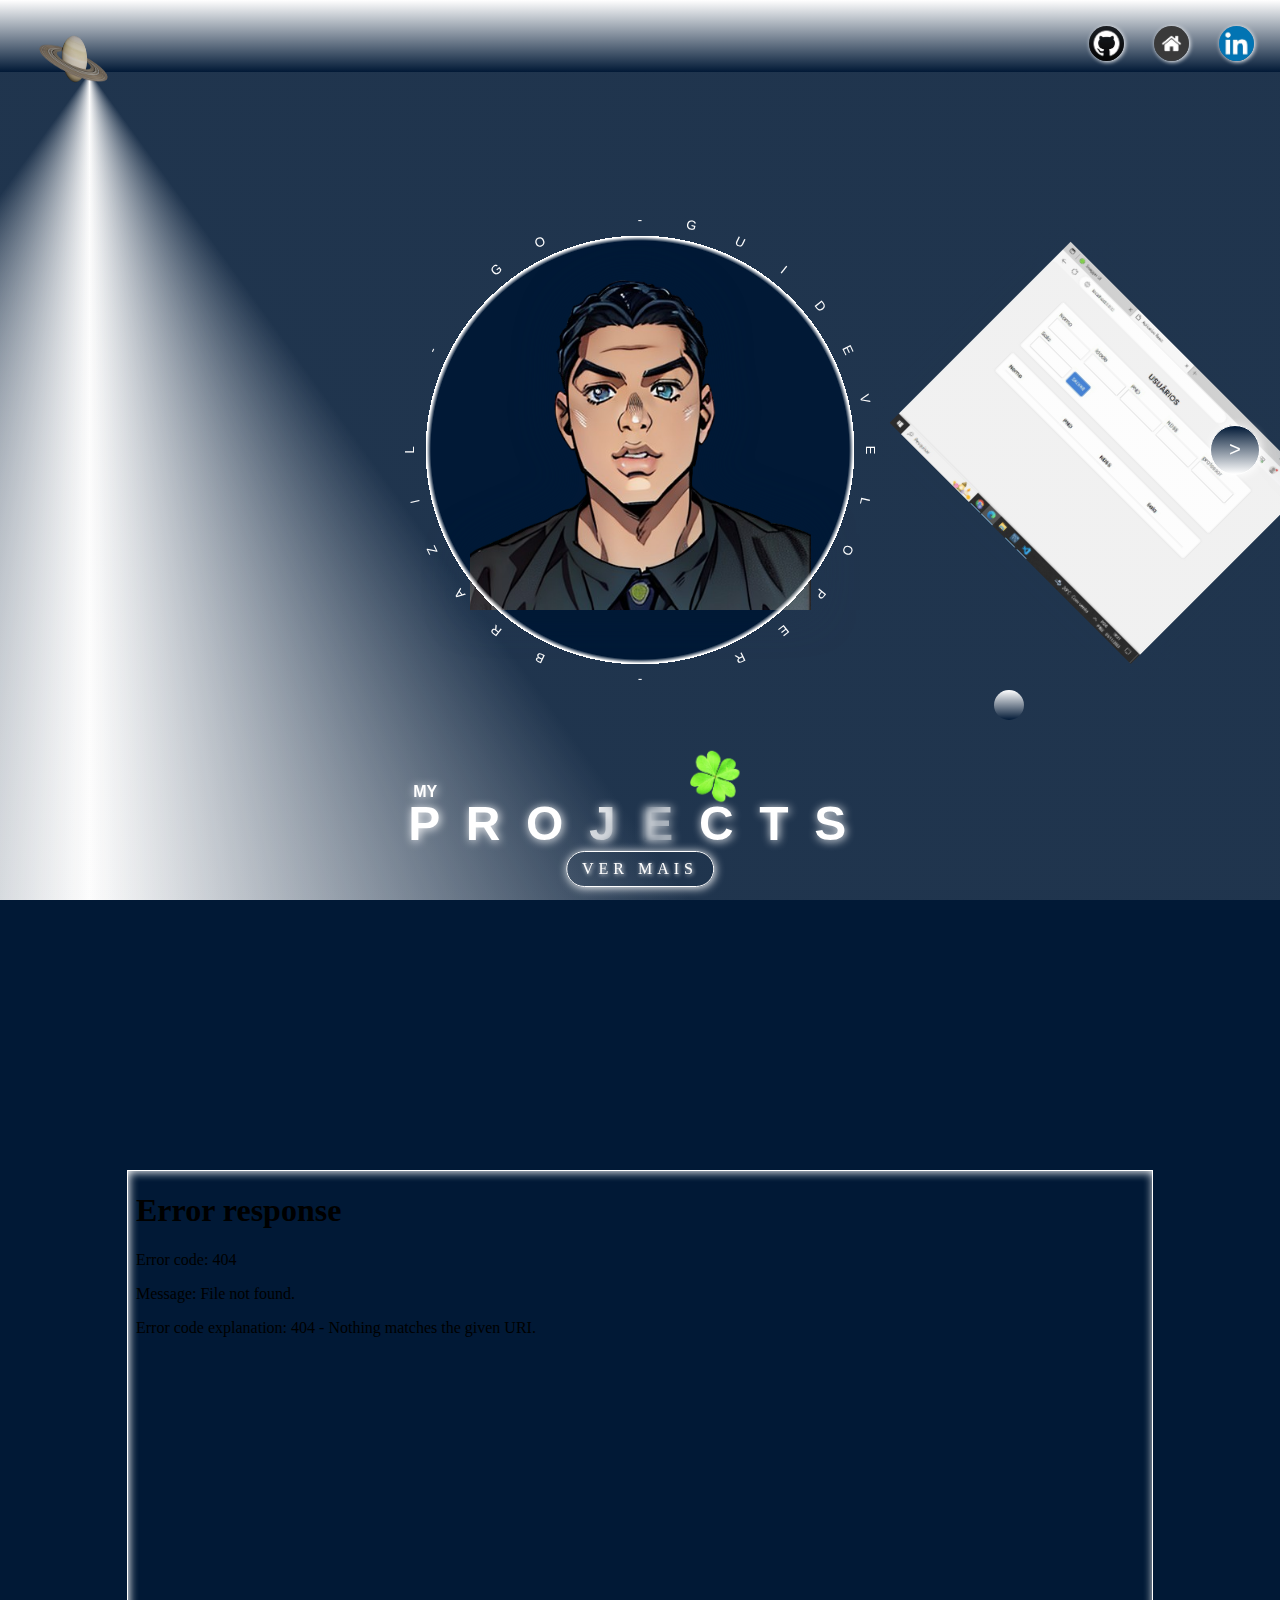
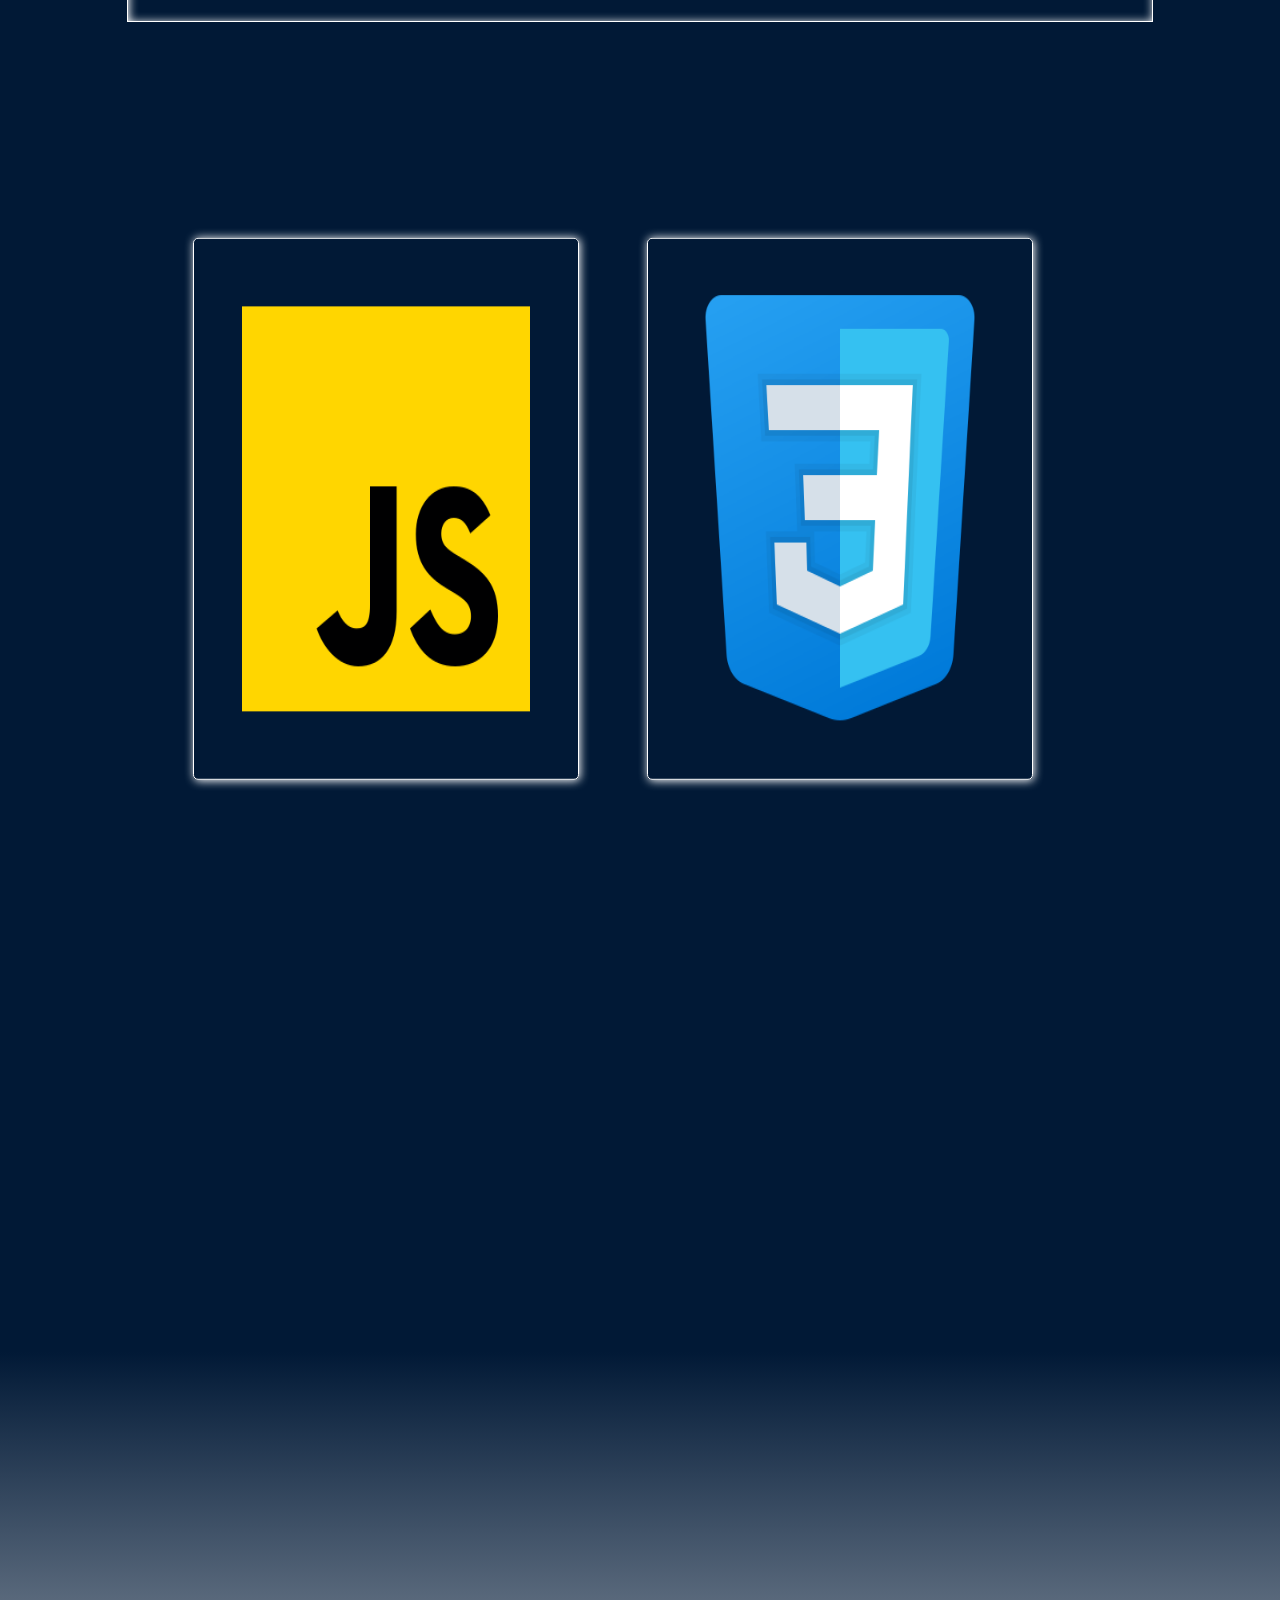
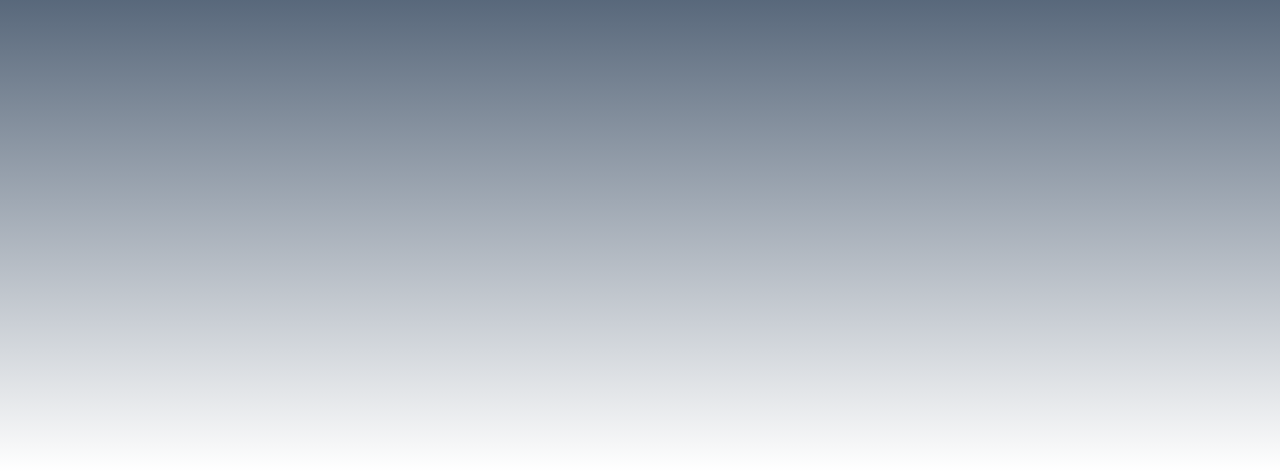
==== index.html @ c489fd28 "ok" ====
<!DOCTYPE html>
    <html lang="en">
    <head>
        <meta charset="UTF-8">
        <meta name="viewport" content="width=device-width, initial-scale=1.0">
        <title>GuiDeveloper-GitHub</title>
        <link rel="shortcut icon" href="img/world.ico" type="image/x-icon">
        <link rel="stylesheet" href="style.css">
        <link rel="stylesheet" href="/main/main.css">
        <link rel="stylesheet" href="/table/table.css">
        <link rel="stylesheet" href="/table/table.html">
    </head>
    <body>
        <header>
            <article id="saturn">
                <a href="https://github.com/Guilhermefariah">
                    <img src="img/saturn.png" alt="saturn">
                </a>
            </article>       
            <nav>
                <a href="https://github.com/Guilhermefariah"><img src="img/logo-github.jpg" alt="logo-github"></a>
                <a href="/Guilherme Cruz de Faria.pdf" ><img src="img/logo-home.jpg" alt="logo-home"></a>
                <a href="https://www.linkedin.com/in/-guilherme-faria/" ><img src="img/logo-linkedin.jpg" alt="logo-linkedin"></a>
            </nav>
        </header>
        <main>
            <article class="slider">
                <article class="list">
                    <article class="item" >
                        <a href=""><img src="img/1.png"></a>
                    </article>
                    <article class="item">
                        <a href=""><img src="img/4.jpg"></a>
                    </article>
                    <article class="item">
                        <a href=""><img src="img/3.jpg"></a>
                    </article>
                    <article class="item">
                        <a href=""><img src="img/2.jpg"></a>
                    </article>   
                </article>
                <audio preload="metadata" controls="controls" autoplay loop>
                    <source src="img/Woodpecker Eating Distant.mp3" type="audio/mp3">
                </audio>
                <article class="circle">
                    GuiDeveloper - Brazil - GO -
                </article>
                <article class="box">
                    <div class="bg"></div>
                    <div class="bird"></div>
                </article>

                <article class="content">
                    <article>My</article>
                    <article>Projects</article>
                    <a href="https://github.com/Guilhermefariah" rel="noopener noreferrer" target="_blank"><button>VER MAIS</button></a>
                </article>
                <article class="arow">
                    <button id="prev"><</button>
                    <button id="next">></button>
                </article>
            </article>
            
            <iframe class="iframeTable" src="/table/table.html" name="table" frameborder="0"></iframe>

            <article class="sliderNew">
                <img src="img/icons8-javascript-480.png" alt="icons8-javascript" class="image">
                <article class="over">
                    <article class="text">JavaScript</article>
                </article>
            </article>
            <article class="sliderNew">
                <img src="img/icons8-css3-480.png" alt="icons8-css3" class="image">
                <article class="over">
                    <article class="text">CSS</article>
                </article>
            </article>
            
    </main>
        <script src="app.js" ></script>
    </body>
    </html>
---- style.css ----
:root{
    --width-circle: 100vw;
    --radius: calc(100vw / 6);

    --colorOne: #ffffff;
    --colorTwo: #011936;
}
* {
    margin: 0;
    padding: 0;
}
body{
    font-family: Arial, Helvetica, sans-serif;
    
}
audio{
    display: none;
}
header{
    position: relative;
    height: 8vh;
    display: flex;
    justify-content: space-between;
    align-items: center;
    box-sizing: border-box;
    z-index: 10;
    background-image: linear-gradient(to bottom, var(--colorOne), var(--colorTwo));
}
nav img { 
    width: 35px;
    border-radius: 50%;
    box-shadow: 1px 1px 4px var(--colorOne);
    box-sizing: border-box;
    margin-right: 2vw;
    margin-top: 2vh;
}
nav img:hover {
    border: 1px solid var(--colorOne);
    box-shadow: 1px 1px 4px var(--colorOne);
    transition: transform 0.5s, border 0.5s;
    transform: translate(-5px, 5px);
}
nav img:active{
    transform: scale(95%);
}
#saturn img{
    width: 70px;
    height: 70px;
    transform: translate(3vw, 3vh);
}
@property --rotate {
    syntax: "<angle>";
    initial-value: 0deg;
    inherits: false;
}
.slider{
    width: 100%;
    height: 92vh;
    overflow: hidden; 
    background-image: conic-gradient(
        from var(--rotate) at 7% 0%,
        var(--colorTwo) 40%,
        var(--colorOne),
        var(--colorTwo) 60%
    );
    color: transparent;
    animation: rotateLight 3s ease-in-out infinite alternate;
    margin-bottom: 30vh;
}
@keyframes rotateLight{
    from{
        --rotate: 0.15turn
    }to{
        --rotate: -0.15turn;
    }
}
.slider .list{
    width: max-content;
    height: 100%;
    display: flex;
    align-items: center;
    transition: transform 0.8s; 
}
.slider .list .item{
    width: calc(var(--radius) * 2);
    text-align: center;
    padding-bottom: 10vh;
    transition: transform 1s;
    transform: rotate(45deg);
}
.slider .list .item.active{
    transform: rotate(0deg);
}
.slider .list .item img{
    width: 80%;
    filter: drop-shadow(0 0 20px var(--colorTwo));
}
.slider .content{
    position: absolute;
    margin: 0;
    bottom: 1.5vh;
    left: 50%;
    text-align: center;
    width: max-content;
    transform: translateX(-50%);
}
.slider .content article:nth-child(2){
    background-clip: text;
    text-transform: uppercase;
    animation: sliderLight 5s ease-in-out infinite alternate;
    letter-spacing: 2vw;
    font-size: 3rem;
    font-weight: bolder;
    position: relative;
    border-radius: 5px;
    text-shadow: 1px 1px 10px var(--colorOne);
    background-image: conic-gradient(
        from var(--rotate) at 50% -100%,
        var(--colorOne) 40%,
        var(--colorTwo),
        var(--colorOne) 60%
    );
}
@keyframes sliderLight{
    from{
        --rotate: 5turn
    }to{
        --rotate: -5turn;
    }
}
.slider .content article:nth-child(2)::before{
    position: absolute;
    right: 10vw;
    bottom: 5vh;
    width: 60px;
    height: 60px;
    content: '';
    background-image: url(img/leaves.png);
    background-size: cover;
    background-repeat: no-repeat;
}
.slider .content article:nth-child(1){
    text-align: left;
    font-weight: bolder;
    color: var(--colorOne);
    text-shadow: 1px 1px 10px  var(--colorOne);
    text-transform: uppercase;
    transform: translate(5px, 5px); 
}
.slider .content button{ 
    background: transparent;
    color: var(--colorOne);
    font-family: 'Poppins';
    box-shadow: 1px 1px 10px var(--colorOne);
    text-shadow: 1px 1px 4px var(--colorOne);
    letter-spacing: 5px;
    border-radius: 20px;
    padding: 8px 15px;
    font-size: medium;
    border: 1px solid var(--colorOne);
    cursor: pointer; 
}
.content a :hover {
    border: 1px solid var(--colorOne);
    transform: translate(-3px, -3px);
    box-shadow: 1px 1px 10px var(--colorOne);
    transition: transform 0.1s, border 0.1s;
}
.content a:active {
    transform: scale(95%);
}
#prev,
#next{
    position: absolute;
    top: 50%;
    width: 50px;
    height: 50px;
    border-radius: 50%;
    background-color: transparent;
    border: 1px solid var(--colorOne);
    background-image: linear-gradient(to top, var(--colorOne), var(--colorTwo));
    box-shadow: 1px 1px 10px var(--colorOne);
    color: var(--colorOne);
    font-size: x-large;
    font-family: monospace;
    cursor: pointer;
    z-index: 15;
    transform: translateY(-50%);
}
#prev{
    left: 20px;
}
#next{
    right: 20px;
}
#prev, #next:hover{
    border: 1px solid var(--colorOne);
    box-shadow: 1px 1px 10px var(--colorOne);
    transition: transform 0.1s, border 0.1s;
    transform: translate(-10px, -10px);
}
.box{
    position: absolute;
    width: 30px;
    height: 30px;
    right: 20vw;
    bottom: 20vh;
    cursor: pointer; 
}
.bg{
    position: absolute;
    width: 100%;
    height: 100%;
    background-image: linear-gradient(var(--colorOne), var(--colorTwo));
    background-size: cover;
    border-radius: 50px;
    transition: 1s;
}
.box:hover .bg{
    transform: 
        perspective(20px)
        rotatex(0deg)
        translateY(-20px);
}
.bird{
    pointer-events: none;
    position: absolute;
    width: 80px;
    height: 80px;
    background-size: 100%;
    animation: gifAnimation 0.3s linear infinite;
    background-repeat: no-repeat;
    bottom: 0;
    transition: 1s;
    animation-play-state: paused!important;
}
.box:hover .bird{
    animation-play-state: running!important;
    transform: translateX(-69vw)translateY(-59vh);
    transition: 1s;
}
@keyframes gifAnimation {
    from{
        background-image: url(img/5.png);  
    }to{
        background-image: url(img/6.png);
    }   
}
/* //circle */
.circle{
    pointer-events: none;
    position: absolute;
    margin-bottom: 20vh;
    top: 0%;
    left: 0%;
    width: 100%;
    height: 100%;
    -webkit-mask: radial-gradient(var(--radius), transparent 100%, #000);
    mask: radial-gradient(var(--radius), #0000 98%, #000);
    backdrop-filter: blur(0px);
    background: radial-gradient( 
        calc(var(--radius) + 1px), var(--colorOne) 100%, #eee2
    );
}
.circle span{
    display: block;
    position: absolute;
    height: calc(var(--radius) * 2 + 50px);
    top: 50%;
    left: 50%;
    --rotate: 50deg;
    text-transform: uppercase;
    color: var(--colorOne);
    font-size: small;
    animation: circleRotate 20s linear infinite;
    transform: translate(-50%, -50%) rotate(var(--rotate));
}
@keyframes circleRotate{
    to{
        transform: translate(-50%, -50%) rotate(calc(var(--rotate) + 360deg));
    }
}
---- main/main.css ----
main {
    background:  linear-gradient(var(--colorTwo)80%, var(--colorOne));
    height: 400vh;
  }
::-webkit-scrollbar {
    background-color: var(--colorTwo);
    width: 15px;
}
::-webkit-scrollbar-thumb {
    background-image: linear-gradient(to bottom, var(--colorOne), var(--colorTwo));
    border-radius: 10px;
    height: 5px;
}
::-webkit-scrollbar-thumb:hover {
    background-image: linear-gradient(var(--colorTwo), var(--colorOne));
}
.sliderNew{
    position: relative;
    width: 30vw;
    border: 1px solid var(--colorOne);
    box-shadow: 1px 1px 10px var(--colorOne);
    border-radius: 5px;
    display: inline-block;
    margin: auto 5vw auto 0px;
    transform: translate(50%, -10%);
    
}
.image {
    display: block;
    width:  30vw;
    height: 60vh;
}
.over {
    position: absolute;
    bottom: 100%;
    left: 0;
    right: 0;
    overflow: hidden;
    width: 30vw;
    height: 0;
    transition-duration: 2s;
    background: linear-gradient(to right, var(--colorOne), var(--colorTwo));
    font-size: 1.5em;
    color: var(--colorOne);
    
}
.sliderNew:hover .over {
    color: var(--colorOne);
    bottom: 0;
    height: 100%;
    transition-duration: 2s;
}
.text {
    transition: 2s;
    -webkit-transform: translate(-50%, -50%);
    -ms-transform: translate(50%, 50%);
    transform: translate(0vw, 25vh);
    text-align: center;
    color: var(--colorOne);
    font-weight: bolder;
    font-size: 1.2em;
    text-shadow: var(--colorOne);
}
---- table/table.css ----
:root{
    --colorOne: #ffffff;
    --colorTwo: #011936;
}
.iframeTable {
    overflow: hidden;
    margin: auto;
    margin-bottom: 30vh;
    width: 80vw;
    height: 50vh;
    display: block;
    border: 1px solid var(--colorOne);
    box-shadow: inset 1px 1px 10px var(--colorOne);
}

table {
    width: 90vw;
    height: 40vh;
    text-align: center;
    border-spacing: 0.5vw;
    
}
h1 {
    text-align: center;
    font-weight: bolder;
    font-size: 2.5em;
    color: var(--colorOne);
}
td {
    font-size: 1.2em;
    font-weight: bold;
    border: 1px solid var(--colorOne);
    box-shadow: 1px 1px 10px  var(--colorOne);
    border-radius: 10px;
    padding: 10px;
    text-align: center;
    cursor: pointer;
    color: var(--colorTwo);
    
}
tr {
    background: linear-gradient(var(--colorTwo), var(--colorOne))fixed;
}
tbody tr:nth-child(even) {
    background: linear-gradient(90deg, var(--colorOne), var(--colorTwo));
    
}
tbody tr:nth-child(even):hover{
    background-color: var(--colorTwo);
    color: var(--colorOne);
}

td:hover {
    background-color: var(--colorOne);
    color: var(--colorTwo);
    font-weight: bold;
}
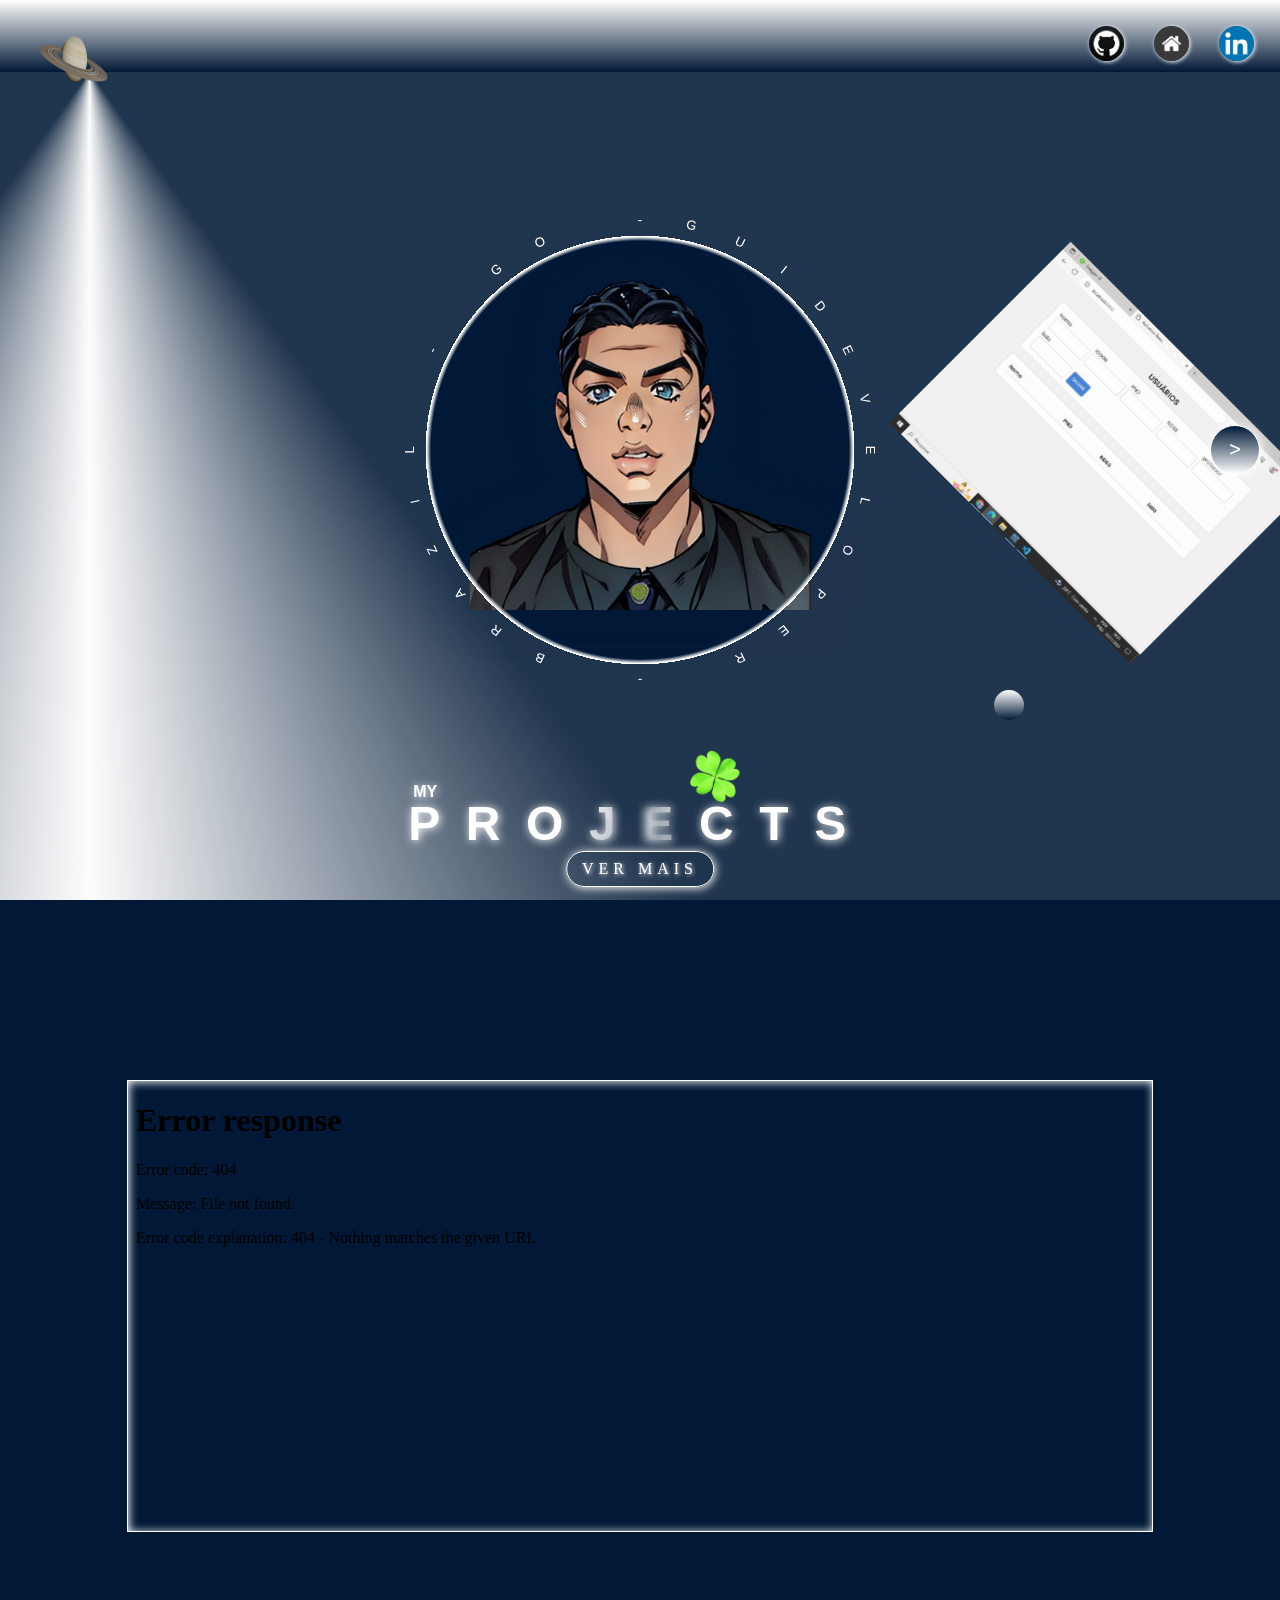
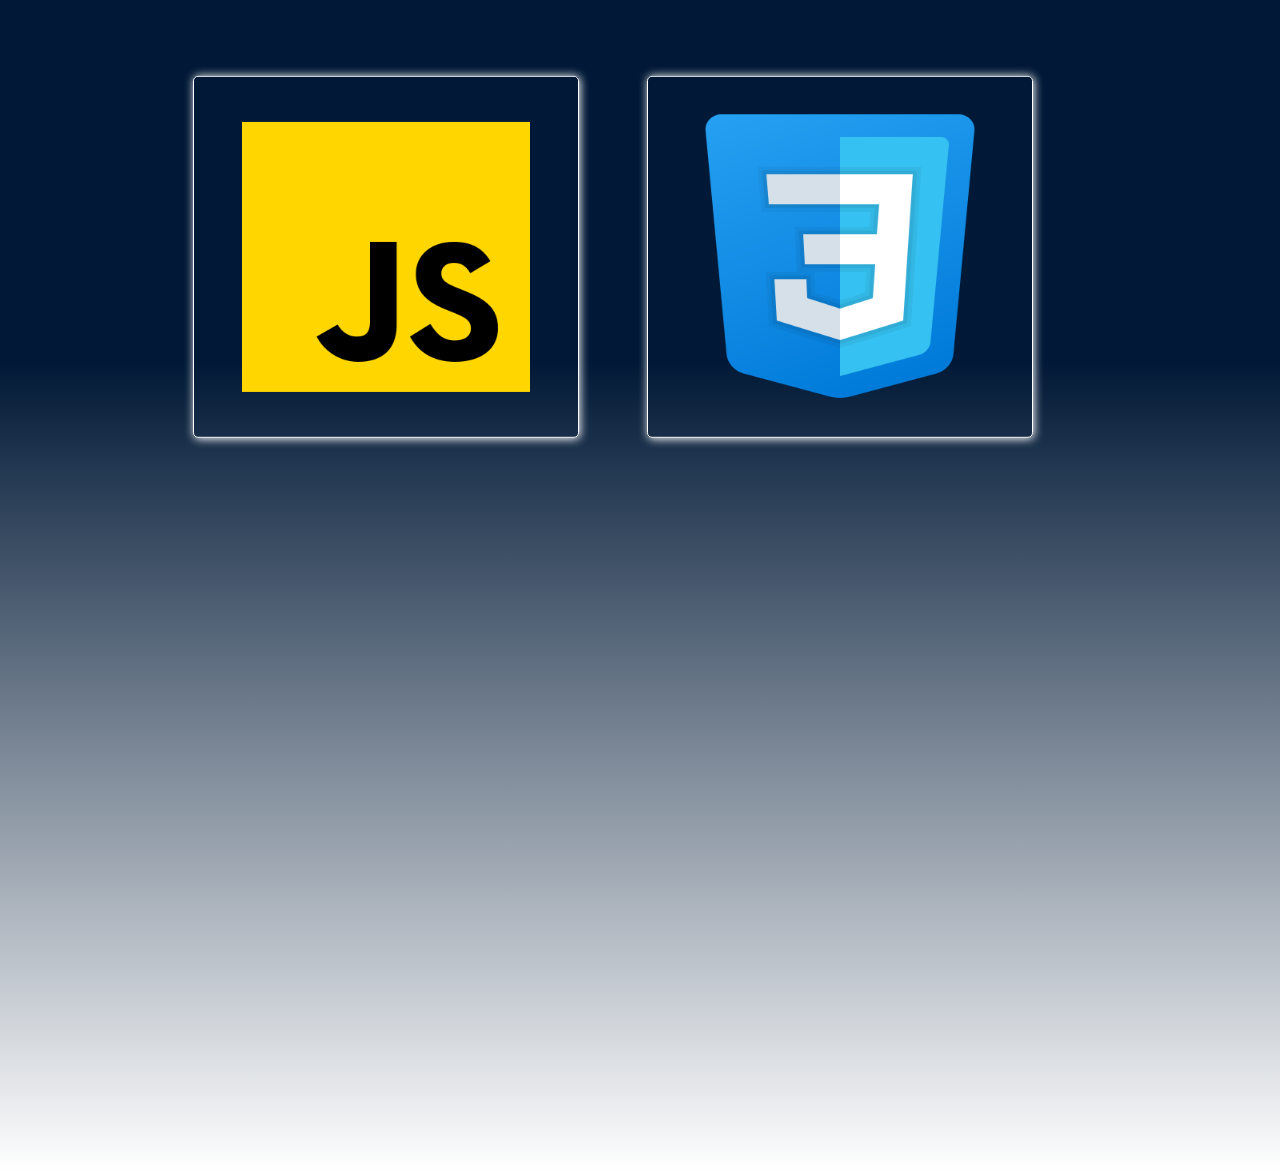
==== commit 1b377dda: "ok" ====
--- a/index.html
+++ b/index.html
@@ -6,6 +6,7 @@
         <title>GuiDeveloper-GitHub</title>
         <link rel="shortcut icon" href="img/world.ico" type="image/x-icon">
         <link rel="stylesheet" href="style.css">
+        <link rel="stylesheet" href="midia/stylle.css">
         <link rel="stylesheet" href="/main/main.css">
         <link rel="stylesheet" href="/table/table.css">
         <link rel="stylesheet" href="/table/table.html">
--- a/style.css
+++ b/style.css
@@ -65,7 +65,7 @@
     );
     color: transparent;
     animation: rotateLight 3s ease-in-out infinite alternate;
-    margin-bottom: 30vh;
+    margin-bottom: 20vh;
 }
 @keyframes rotateLight{
     from{
@@ -257,7 +257,7 @@
     height: 100%;
     -webkit-mask: radial-gradient(var(--radius), transparent 100%, #000);
     mask: radial-gradient(var(--radius), #0000 98%, #000);
-    backdrop-filter: blur(0px);
+    backdrop-filter: blur(0.5px);
     background: radial-gradient( 
         calc(var(--radius) + 1px), var(--colorOne) 100%, #eee2
     );
--- a/midia/stylle.css
+++ b/midia/stylle.css
@@ -0,0 +1,19 @@
+@media screen and (max-width: 600px){
+    #saturn img{
+        width: 80px;
+        height: 80px;
+    }
+    .slider .content {
+        bottom: 5vh;
+    }
+    .slider .list .item img {
+        width: 30vw;
+    }
+    .box {
+        width: 50px;
+        height: 50px;
+    }
+    .box:hover .bird{
+        transform: translateX(-54vw)translateY(-56vh);
+    }
+}   --- a/main/main.css
+++ b/main/main.css
@@ -1,6 +1,6 @@
 main {
-    background:  linear-gradient(var(--colorTwo)80%, var(--colorOne));
-    height: 400vh;
+    background:  linear-gradient(var(--colorTwo)70%, var(--colorOne));
+    height: 300vh;
   }
 ::-webkit-scrollbar {
     background-color: var(--colorTwo);
@@ -28,7 +28,7 @@
 .image {
     display: block;
     width:  30vw;
-    height: 60vh;
+    height: 40vh;
 }
 .over {
     position: absolute;
@@ -39,7 +39,7 @@
     width: 30vw;
     height: 0;
     transition-duration: 2s;
-    background: linear-gradient(to right, var(--colorOne), var(--colorTwo));
+    background: linear-gradient(to bottom, var(--colorOne), var(--colorTwo));
     font-size: 1.5em;
     color: var(--colorOne);
     
--- a/table/table.css
+++ b/table/table.css
@@ -5,7 +5,7 @@
 .iframeTable {
     overflow: hidden;
     margin: auto;
-    margin-bottom: 30vh;
+    margin-bottom: 20vh;
     width: 80vw;
     height: 50vh;
     display: block;
@@ -14,11 +14,10 @@
 }
 
 table {
-    width: 90vw;
+    width: 80vw;
     height: 40vh;
     text-align: center;
     border-spacing: 0.5vw;
-    
 }
 h1 {
     text-align: center;
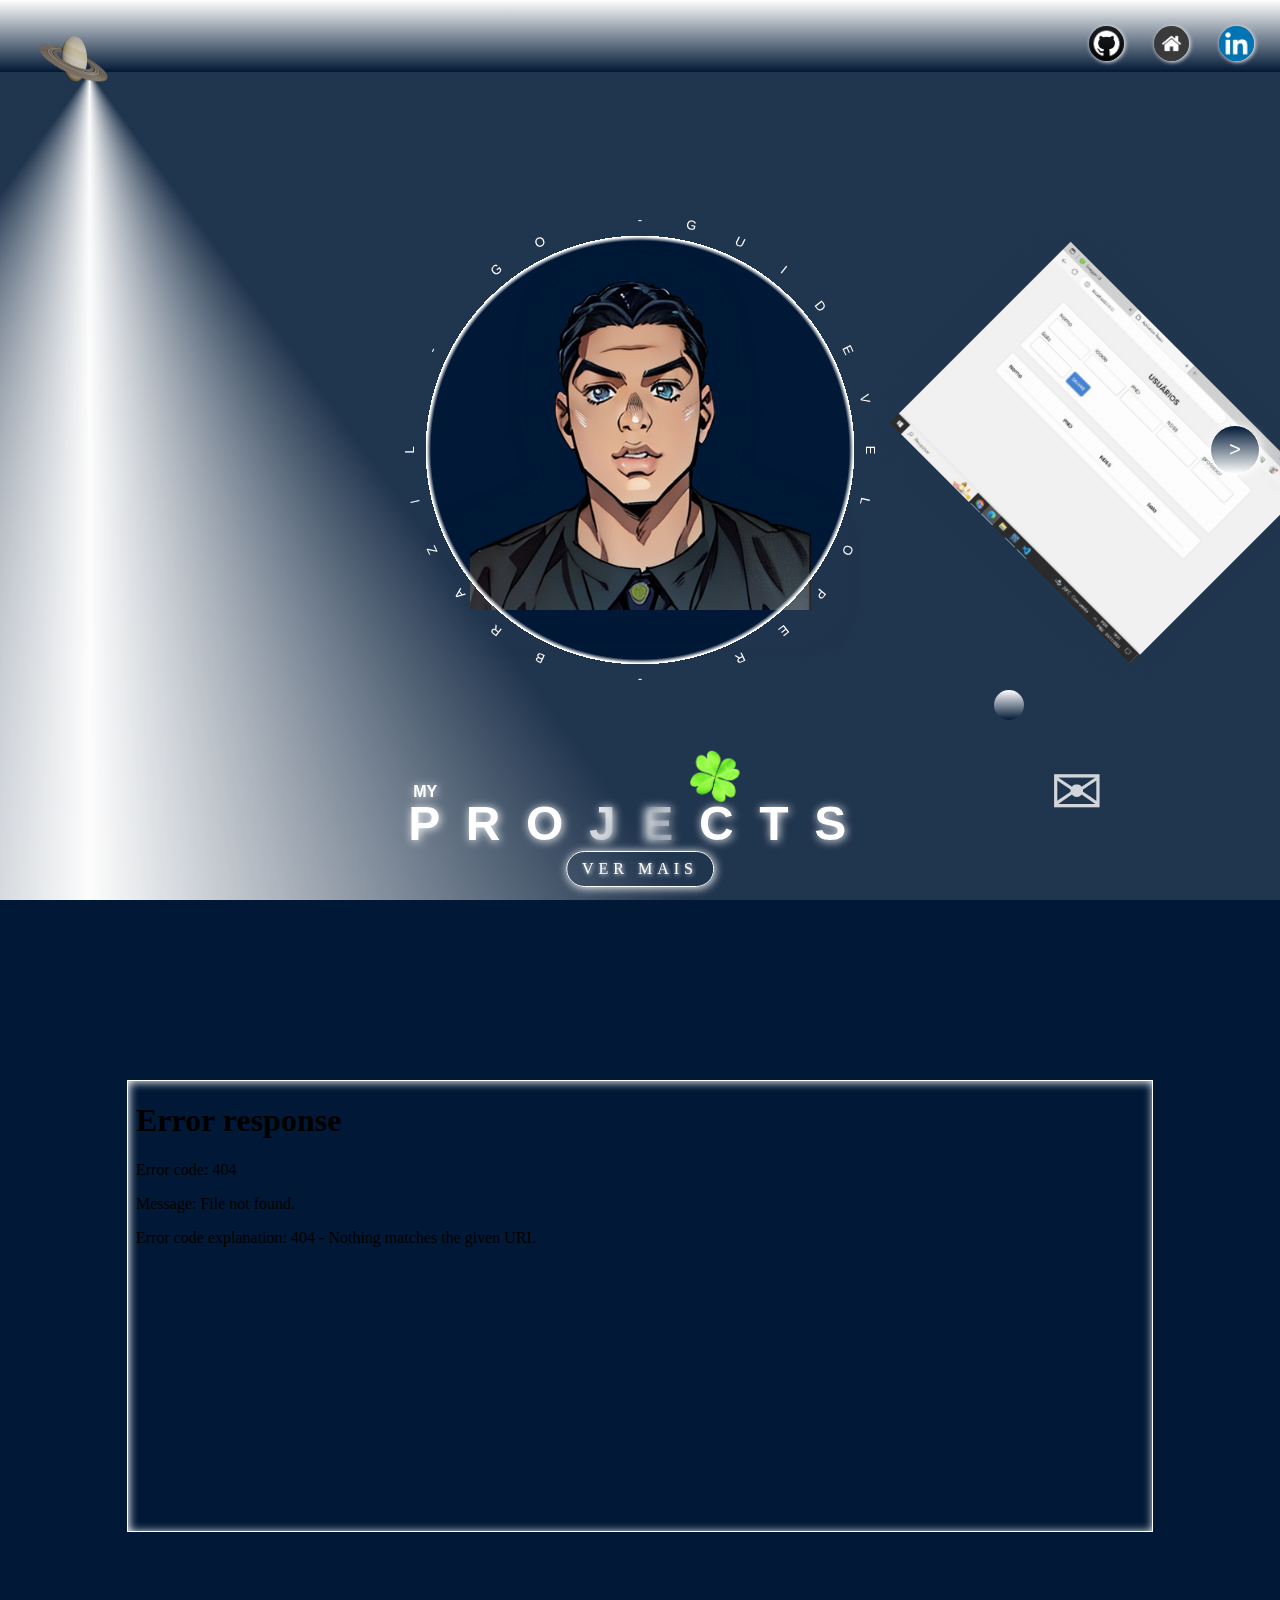
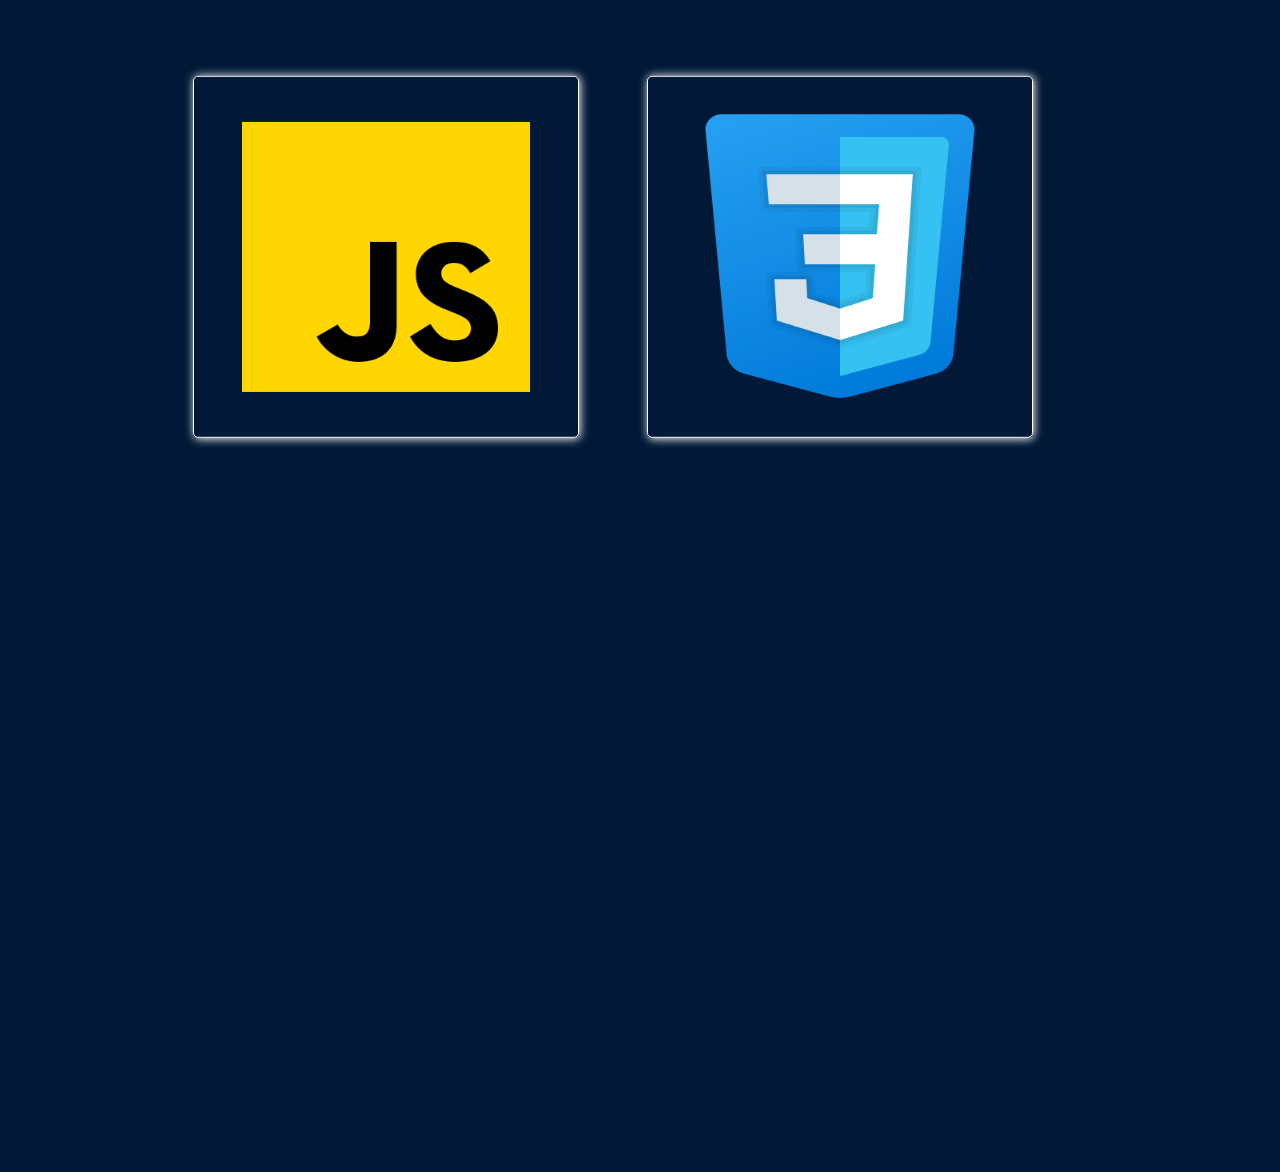
==== commit 02a5a41e: "ok" ====
--- a/index.html
+++ b/index.html
@@ -39,7 +39,7 @@
                     <article class="item">
                         <a href=""><img src="img/2.jpg"></a>
                     </article>   
-                </article>
+                </article>             
                 <audio preload="metadata" controls="controls" autoplay loop>
                     <source src="img/Woodpecker Eating Distant.mp3" type="audio/mp3">
                 </audio>
@@ -50,7 +50,6 @@
                     <div class="bg"></div>
                     <div class="bird"></div>
                 </article>
-
                 <article class="content">
                     <article>My</article>
                     <article>Projects</article>
@@ -75,9 +74,23 @@
                 <article class="over">
                     <article class="text">CSS</article>
                 </article>
+            </article>     
+
+            <button class="chatButton" onclick="openForm()">
+                &#9993;
+            </button>
+            <article class="openForm" id="openForm">
+                <form action="#" class="frontOpen">
+                    <h1>Chat &#9835;</h1>
+                    <label for="msg"><b>&#10084;</b></label>
+                    <textarea  placeholder="Deixe sua menssagem..." 
+                    id="textMsg" name="msg" cols="30" rows="10"></textarea>
+                    <button type="submit" class="send" >Enviar</button>
+                    <button type="submit" class="cancel" onclick="closeForm()">Fechar</button>
+                </form>
             </article>
-            
     </main>
+        <script src="main/main.js"></script>
         <script src="app.js" ></script>
     </body>
     </html>--- a/midia/stylle.css
+++ b/midia/stylle.css
@@ -10,8 +10,8 @@
         width: 30vw;
     }
     .box {
-        width: 50px;
-        height: 50px;
+        width: 30px;
+        height: 30px;
     }
     .box:hover .bird{
         transform: translateX(-54vw)translateY(-56vh);
--- a/main/main.css
+++ b/main/main.css
@@ -1,5 +1,9 @@
+:root{
+    --colorOne: #ffffff;
+    --colorTwo: #011936;
+}
 main {
-    background:  linear-gradient(var(--colorTwo)70%, var(--colorOne));
+    background-color: var(--colorTwo);
     height: 300vh;
   }
 ::-webkit-scrollbar {
@@ -23,7 +27,6 @@
     display: inline-block;
     margin: auto 5vw auto 0px;
     transform: translate(50%, -10%);
-    
 }
 .image {
     display: block;
@@ -49,15 +52,80 @@
     bottom: 0;
     height: 100%;
     transition-duration: 2s;
+    border-radius: 5px;
 }
 .text {
-    transition: 2s;
+    transition: 5s;
     -webkit-transform: translate(-50%, -50%);
     -ms-transform: translate(50%, 50%);
-    transform: translate(0vw, 25vh);
+    transform: translate(0vw, 20vh);
     text-align: center;
     color: var(--colorOne);
     font-weight: bolder;
-    font-size: 1.2em;
+    font-size: 1.1em;
     text-shadow: var(--colorOne);
 }
+.chatButton {
+    width: 0;
+    height: 10px;
+    border-radius: 50%;
+    font-size: 4em;
+    position: fixed;
+    border: none;
+    opacity: 0.8;
+    bottom: 15vh;
+    right: 18vw;
+    color: var(--colorOne);  
+}
+.openForm {
+    display: none;
+    position: fixed;
+    bottom: 1vh;
+    right: 1vw;
+    z-index: 9;  
+    border: 1px solid  var(--colorOne);
+    box-shadow: 1px 1px 10px var(--colorOne);  
+    border-radius: 20px;
+}
+b {
+    color: var(--colorOne);
+}
+.frontOpen {
+    max-width: 35vw;
+    padding: 30px;
+    background-color: var(--colorTwo);
+    border-radius: 20px;
+}
+
+.frontOpen textarea {
+    width: 20vw;
+    padding: 15%;
+    margin: 5px 0px 22px 10px;
+    border: none;
+    border-radius: 2px;
+    background-color: var(--colorOne);
+    resize: none;
+    min-height: 30vh;
+    font-weight: bold;
+    font-size: 1.1em;   
+}
+.frontOpen textarea:focus {
+    background-color: var(--colorOne);
+    outline: none;
+    color: var(--colorTwo);
+}
+.frontOpen .send, .cancel {
+    background-color: var(--colorOne);
+    border-radius: 5px;
+    color: var(--colorTwo);
+    padding: 10px;
+    width: 100%;
+    margin-bottom: 10px;
+    opacity: 0.8;
+    font-weight: bold;
+    font-size: 1em;
+}
+
+.frontOpen .send:hover, .cancel:hover,  .chatButton:hover {
+    opacity: 1;
+}
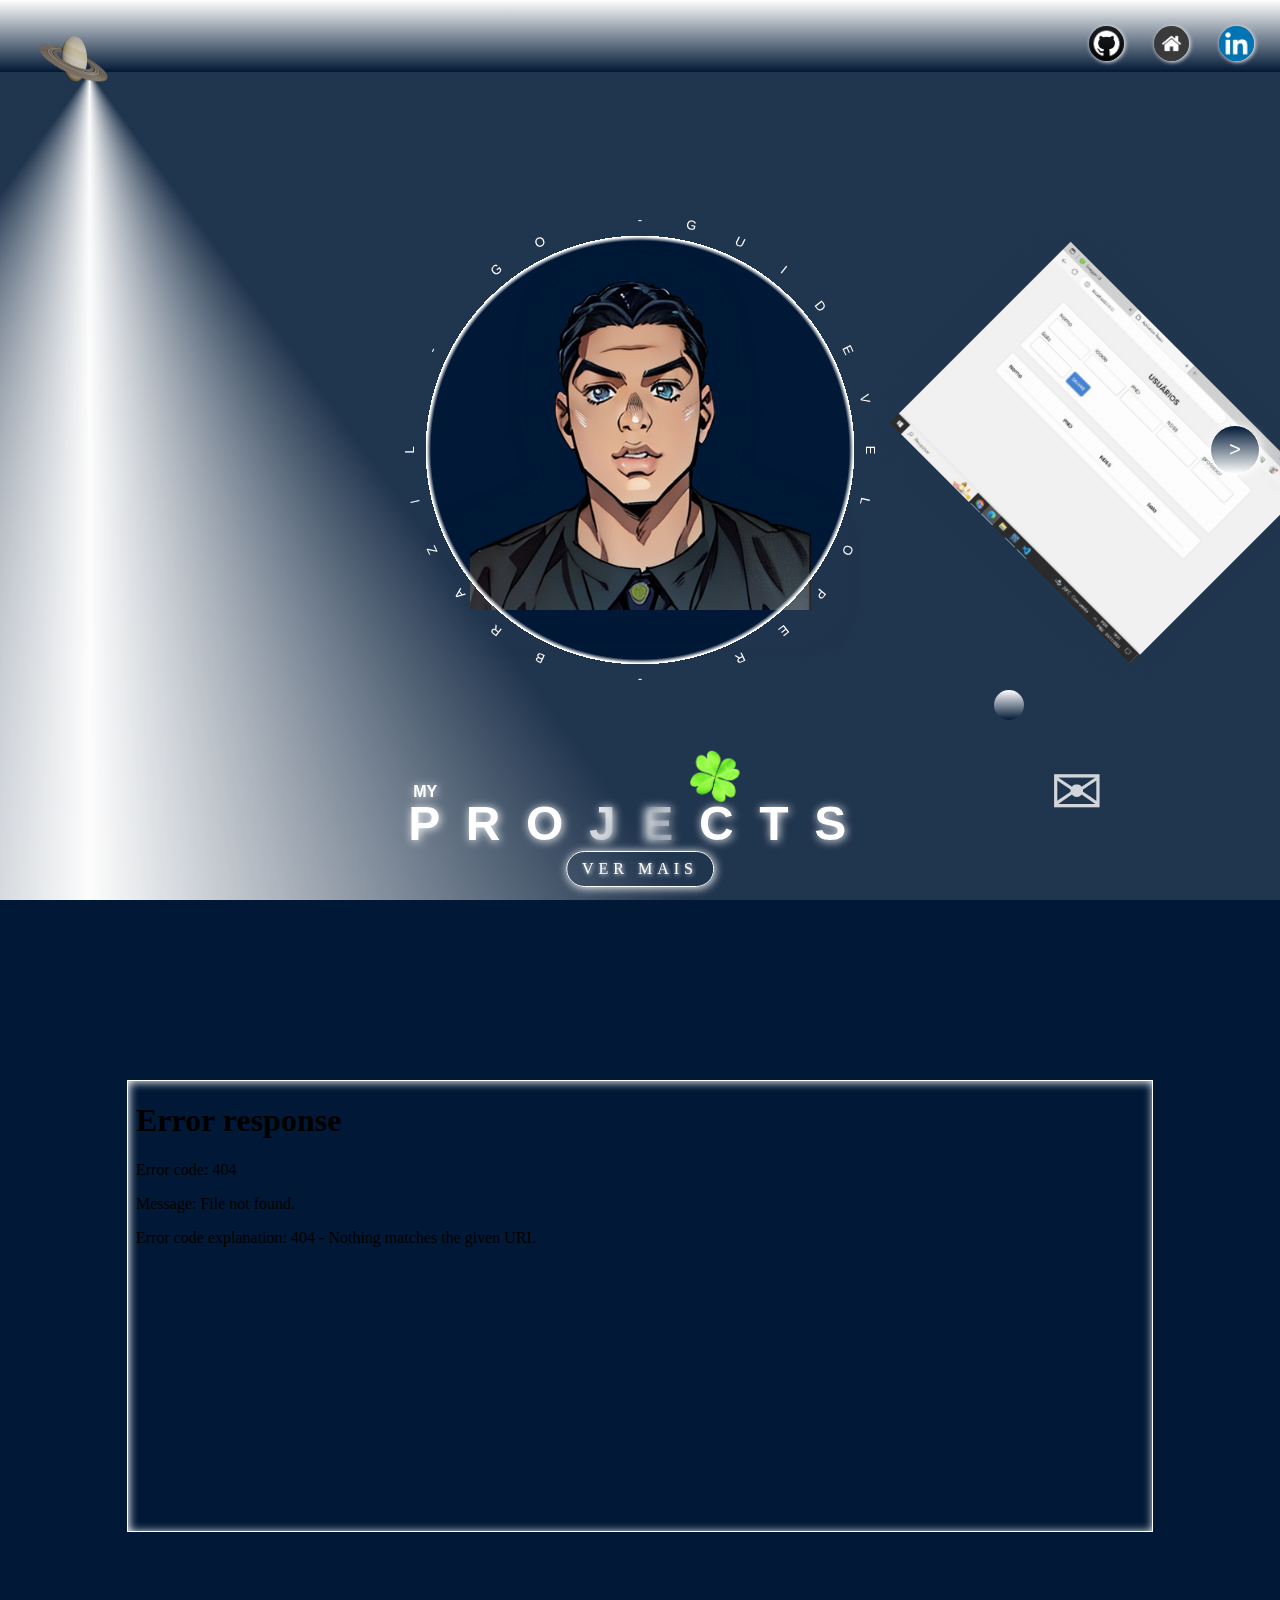
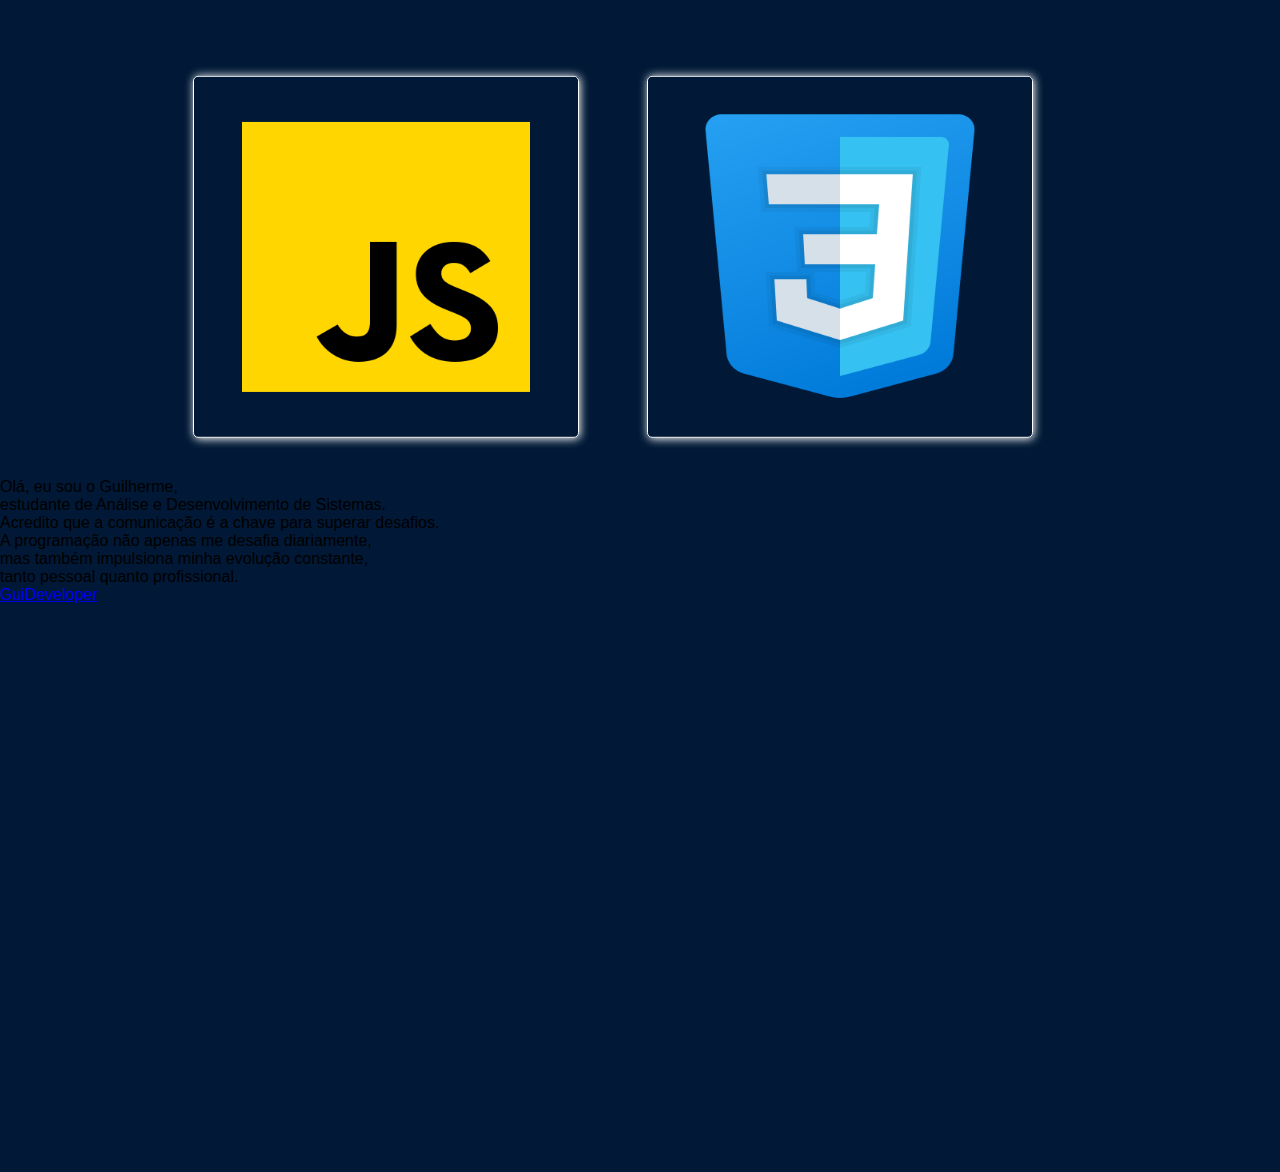
==== commit eef100fa: "ok" ====
--- a/index.html
+++ b/index.html
@@ -79,7 +79,7 @@
             <button class="chatButton" onclick="openForm()">
                 &#9993;
             </button>
-            <article class="openForm" id="openForm">
+            <article class="openForm">
                 <form action="#" class="frontOpen">
                     <h1>Chat &#9835;</h1>
                     <label for="msg"><b>&#10084;</b></label>
@@ -89,6 +89,19 @@
                     <button type="submit" class="cancel" onclick="closeForm()">Fechar</button>
                 </form>
             </article>
+            <article class="newDoc">
+                <p>
+                    Olá, eu sou o Guilherme,</br>
+                    estudante de Análise e Desenvolvimento de Sistemas.</br>
+                    Acredito que a comunicação é a chave para superar desafios.</br>
+                    A programação não apenas me desafia diariamente,</br>
+                    mas também impulsiona minha evolução constante,</br>
+                    tanto pessoal quanto profissional.</br>
+                </p>
+            </article>
+            <footer>
+                <p><a href="https://github.com/Guilhermefariah" target="_blank">GuiDeveloper</a></p>
+            </footer>
     </main>
         <script src="main/main.js"></script>
         <script src="app.js" ></script>
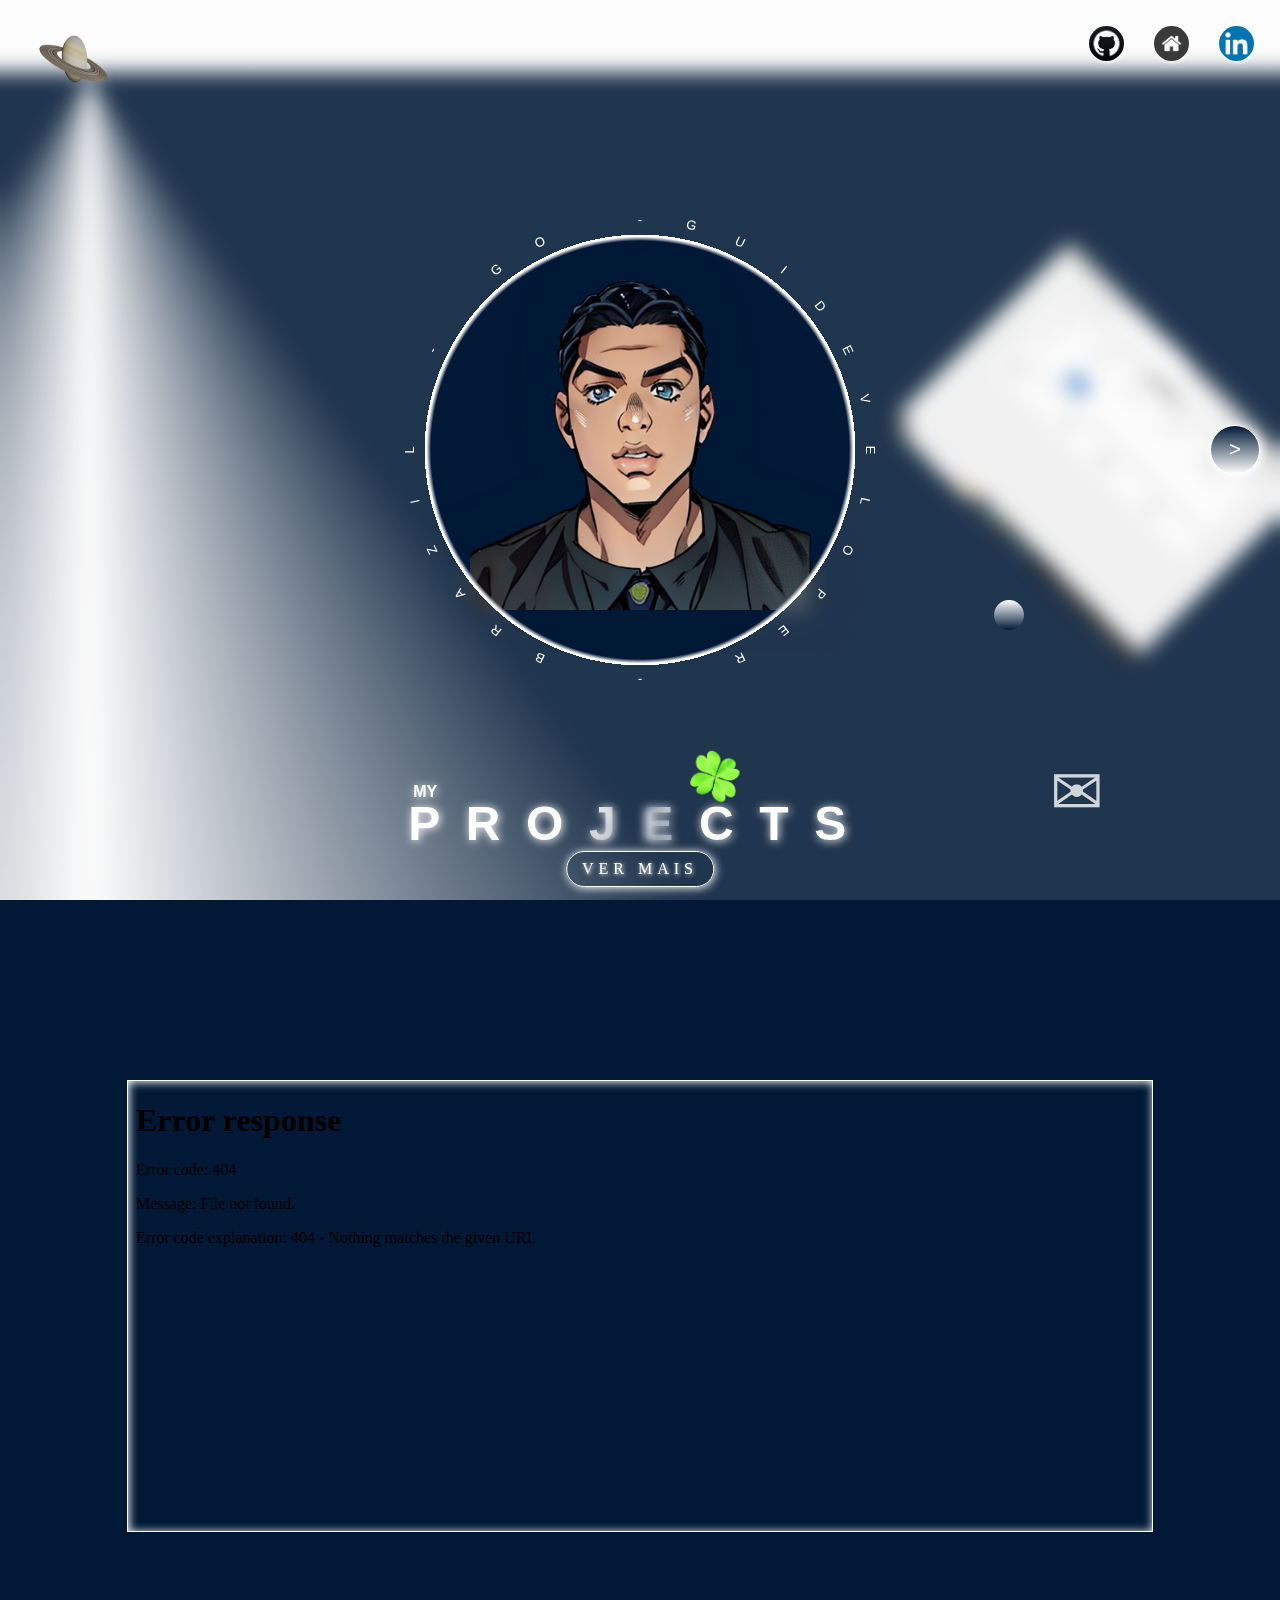
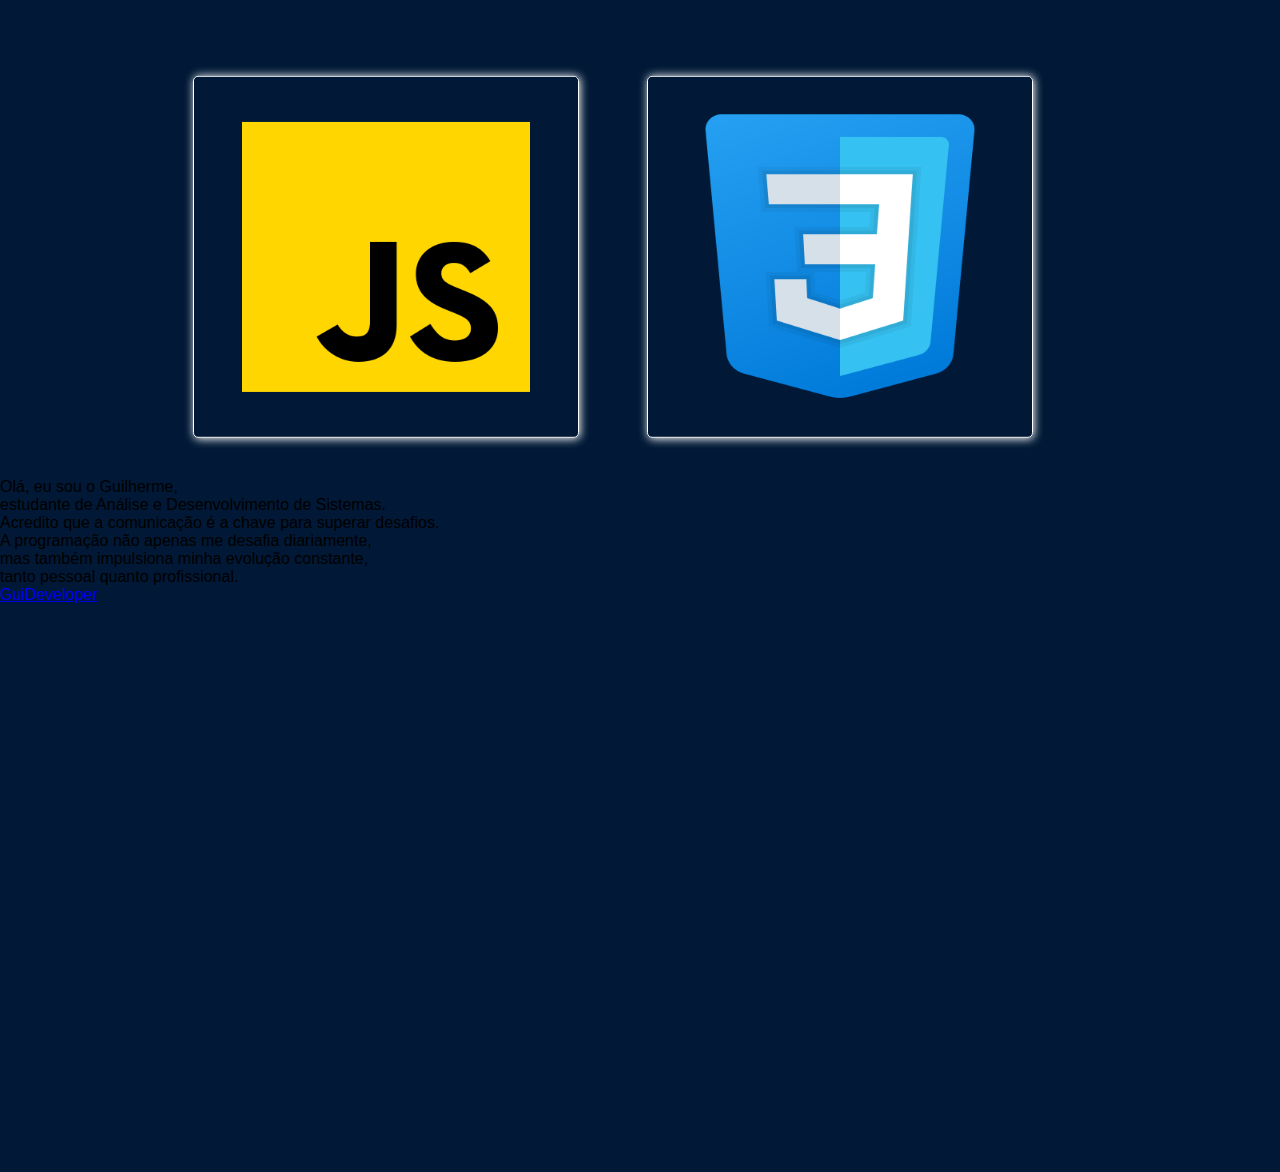
==== commit 45a4200d: "ok" ====
--- a/index.html
+++ b/index.html
@@ -25,7 +25,7 @@
             </nav>
         </header>
         <main>
-            <article class="slider">
+            <article class="runSlider">
                 <article class="list">
                     <article class="item" >
                         <a href=""><img src="img/1.png"></a>
--- a/style.css
+++ b/style.css
@@ -1,17 +1,16 @@
 :root{
     --width-circle: 100vw;
     --radius: calc(100vw / 6);
-
     --colorOne: #ffffff;
     --colorTwo: #011936;
 }
 * {
     margin: 0;
     padding: 0;
+   /* box-sizing: border-box; */
 }
 body{
     font-family: Arial, Helvetica, sans-serif;
-    
 }
 audio{
     display: none;
@@ -24,7 +23,6 @@
     align-items: center;
     box-sizing: border-box;
     z-index: 10;
-    background-image: linear-gradient(to bottom, var(--colorOne), var(--colorTwo));
 }
 nav img { 
     width: 35px;
@@ -53,7 +51,7 @@
     initial-value: 0deg;
     inherits: false;
 }
-.slider{
+.runSlider{
     width: 100%;
     height: 92vh;
     overflow: hidden; 
@@ -74,28 +72,28 @@
         --rotate: -0.15turn;
     }
 }
-.slider .list{
+.runSlider .list{
     width: max-content;
     height: 100%;
     display: flex;
     align-items: center;
     transition: transform 0.8s; 
 }
-.slider .list .item{
+.runSlider .list .item{
     width: calc(var(--radius) * 2);
     text-align: center;
     padding-bottom: 10vh;
     transition: transform 1s;
     transform: rotate(45deg);
 }
-.slider .list .item.active{
+.runSlider .list .item.active{
     transform: rotate(0deg);
 }
-.slider .list .item img{
+.runSlider .list .item img{
     width: 80%;
     filter: drop-shadow(0 0 20px var(--colorTwo));
 }
-.slider .content{
+.runSlider .content{
     position: absolute;
     margin: 0;
     bottom: 1.5vh;
@@ -104,7 +102,7 @@
     width: max-content;
     transform: translateX(-50%);
 }
-.slider .content article:nth-child(2){
+.runSlider .content article:nth-child(2){
     background-clip: text;
     text-transform: uppercase;
     animation: sliderLight 5s ease-in-out infinite alternate;
@@ -128,7 +126,7 @@
         --rotate: -5turn;
     }
 }
-.slider .content article:nth-child(2)::before{
+.runSlider .content article:nth-child(2)::before{
     position: absolute;
     right: 10vw;
     bottom: 5vh;
@@ -139,7 +137,7 @@
     background-size: cover;
     background-repeat: no-repeat;
 }
-.slider .content article:nth-child(1){
+.runSlider .content article:nth-child(1){
     text-align: left;
     font-weight: bolder;
     color: var(--colorOne);
@@ -147,7 +145,7 @@
     text-transform: uppercase;
     transform: translate(5px, 5px); 
 }
-.slider .content button{ 
+.runSlider .content button{ 
     background: transparent;
     color: var(--colorOne);
     font-family: 'Poppins';
@@ -184,7 +182,7 @@
     font-size: x-large;
     font-family: monospace;
     cursor: pointer;
-    z-index: 15;
+    z-index: 8;
     transform: translateY(-50%);
 }
 #prev{
@@ -204,7 +202,7 @@
     width: 30px;
     height: 30px;
     right: 20vw;
-    bottom: 20vh;
+    bottom: 30vh;
     cursor: pointer; 
 }
 .bg{
@@ -236,7 +234,7 @@
 }
 .box:hover .bird{
     animation-play-state: running!important;
-    transform: translateX(-69vw)translateY(-59vh);
+    transform: translateX(-69vw)translateY(-48vh);
     transition: 1s;
 }
 @keyframes gifAnimation {
@@ -257,9 +255,9 @@
     height: 100%;
     -webkit-mask: radial-gradient(var(--radius), transparent 100%, #000);
     mask: radial-gradient(var(--radius), #0000 98%, #000);
-    backdrop-filter: blur(0.5px);
+    backdrop-filter: blur(10px);
     background: radial-gradient( 
-        calc(var(--radius) + 1px), var(--colorOne) 100%, #eee2
+        calc(var(--radius) + 2px), var(--colorOne) 100%, #eee2
     );
 }
 .circle span{
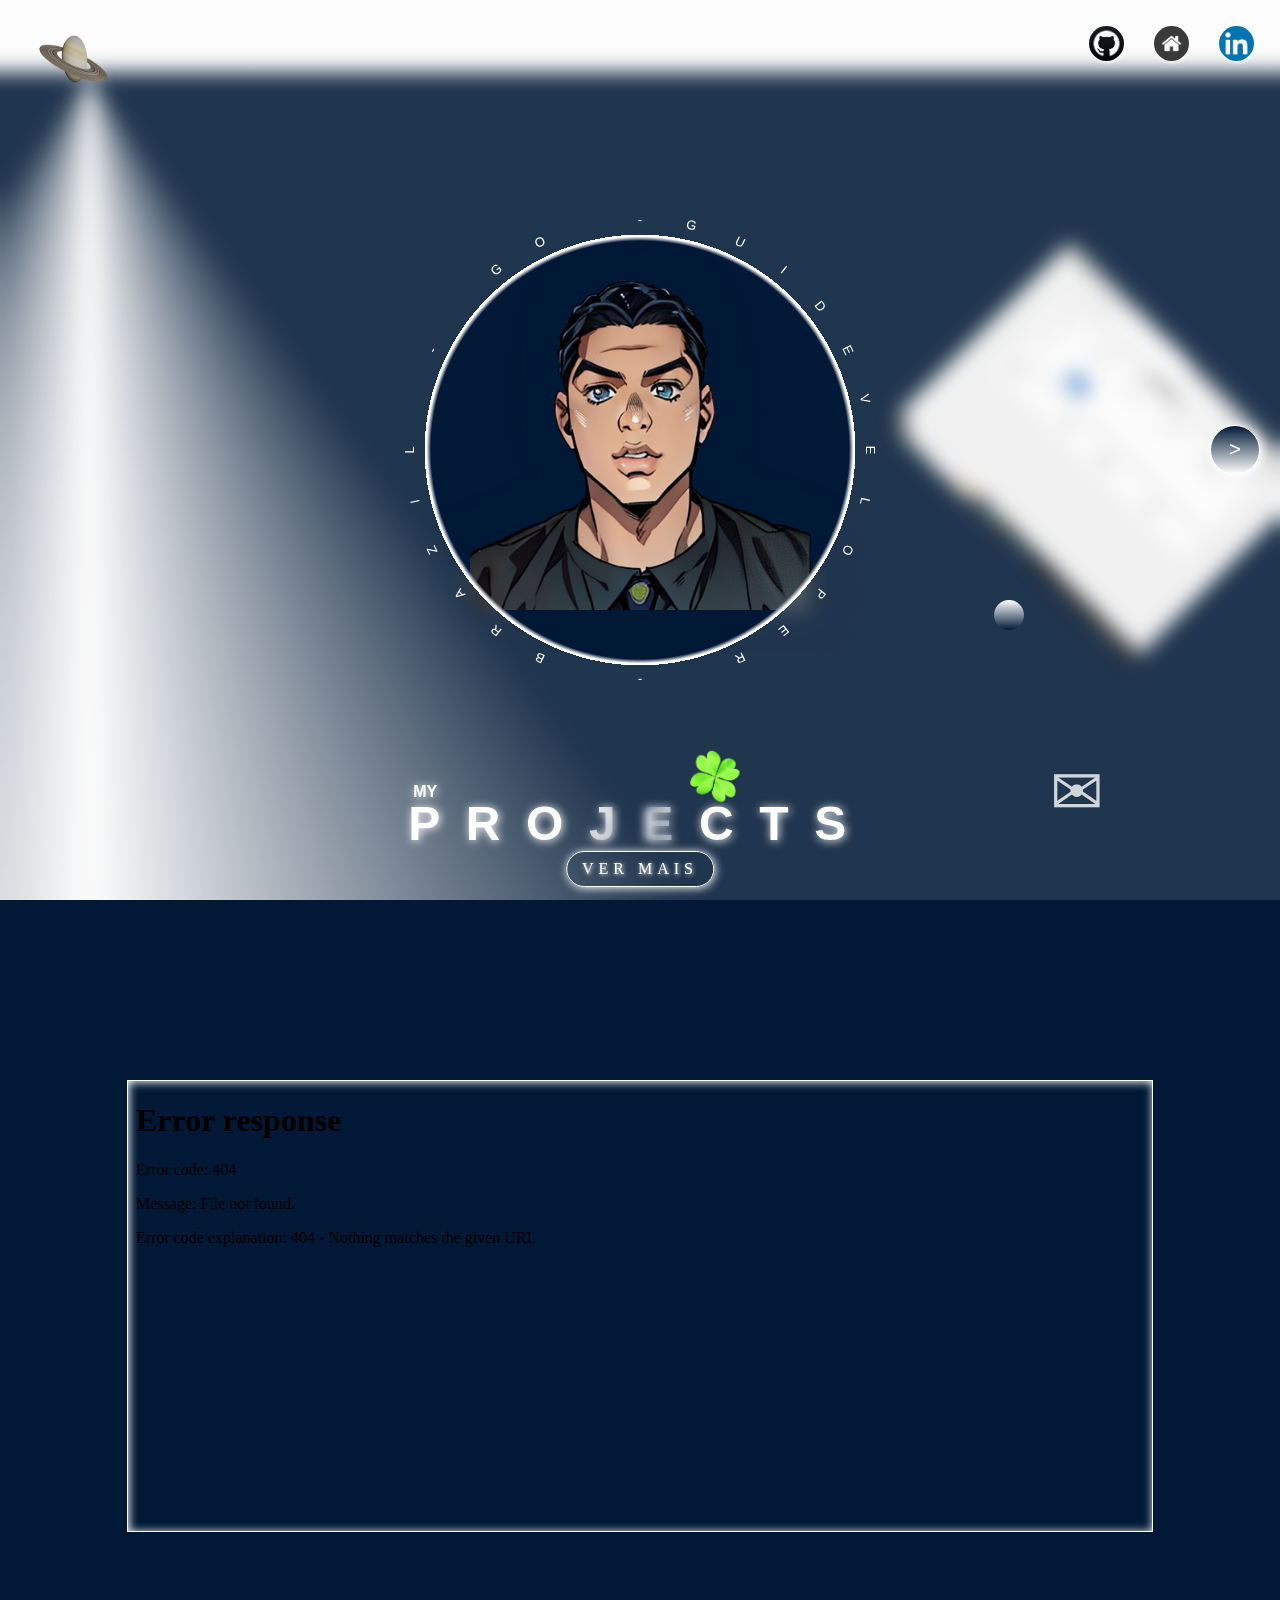
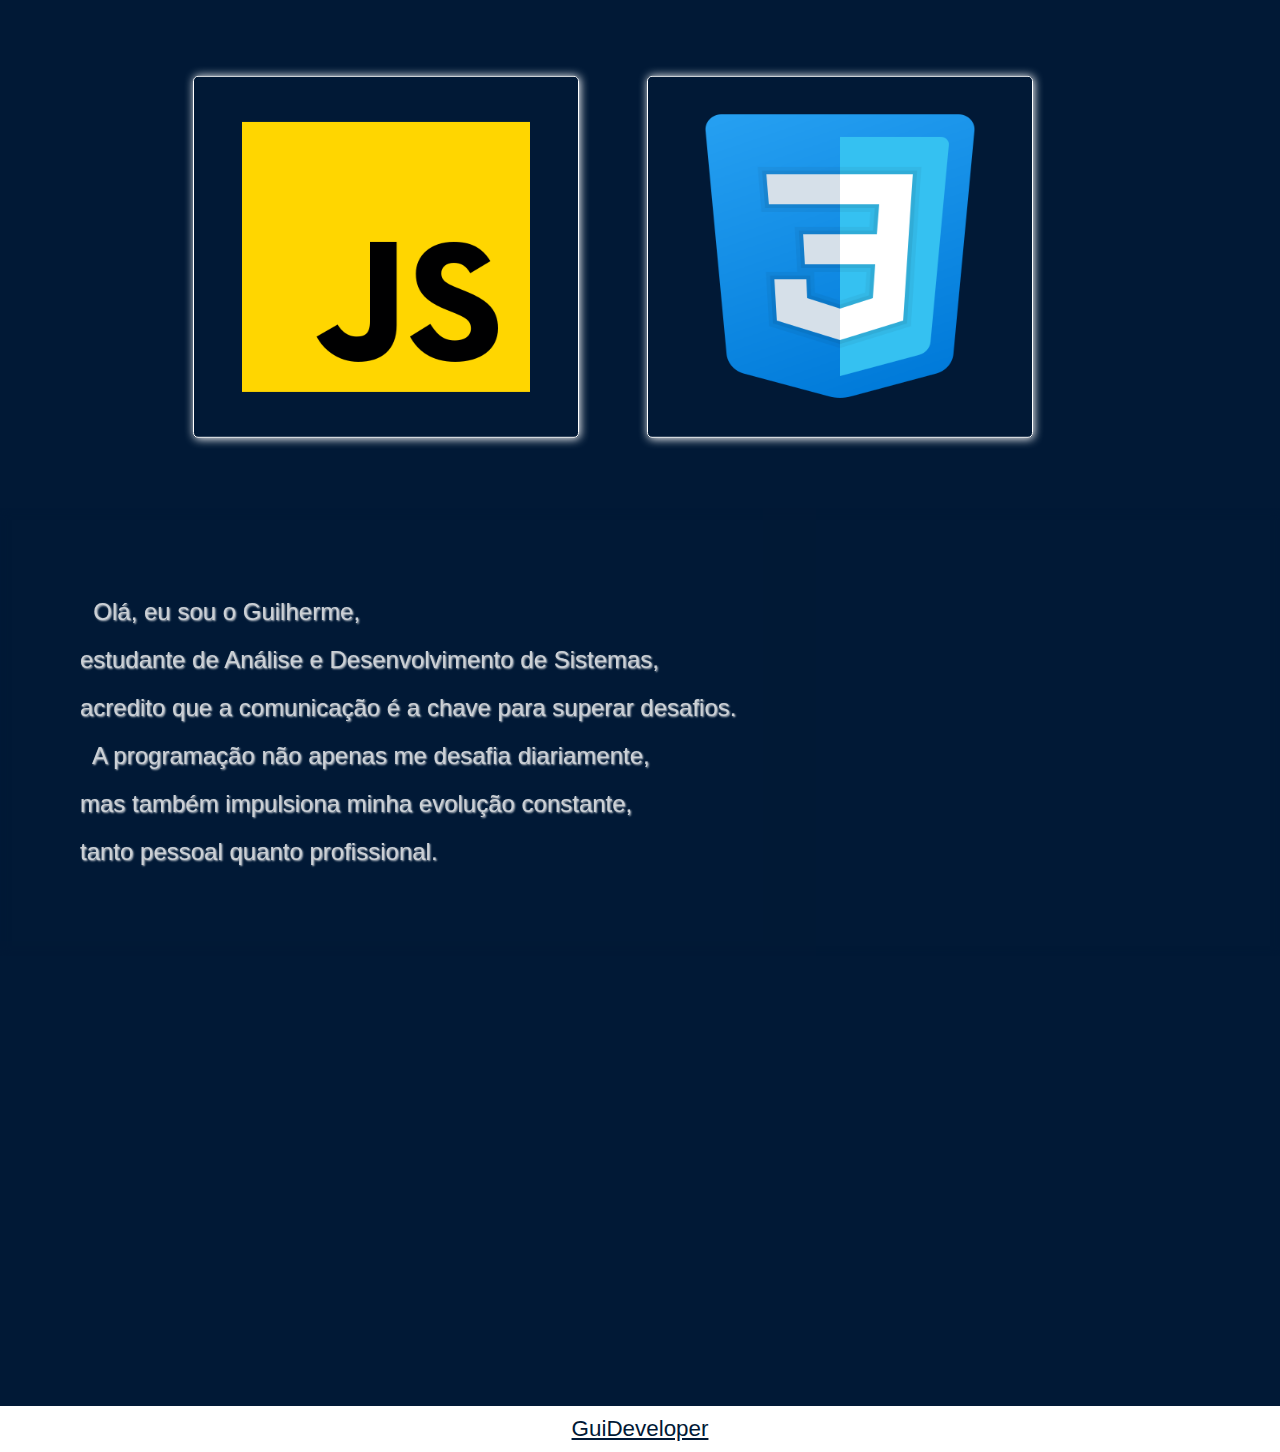
==== commit 86655b2e: "ok" ====
--- a/index.html
+++ b/index.html
@@ -91,10 +91,10 @@
             </article>
             <article class="newDoc">
                 <p>
-                    Olá, eu sou o Guilherme,</br>
-                    estudante de Análise e Desenvolvimento de Sistemas.</br>
-                    Acredito que a comunicação é a chave para superar desafios.</br>
-                    A programação não apenas me desafia diariamente,</br>
+                    &nbsp; Olá, eu sou o Guilherme,</br>
+                    estudante de Análise e Desenvolvimento de Sistemas,</br>
+                    acredito que a comunicação é a chave para superar desafios.</br>
+                     &nbsp; A programação não apenas me desafia diariamente,</br>
                     mas também impulsiona minha evolução constante,</br>
                     tanto pessoal quanto profissional.</br>
                 </p>
--- a/main/main.css
+++ b/main/main.css
@@ -4,7 +4,7 @@
 }
 main {
     background-color: var(--colorTwo);
-    height: 300vh;
+    height: 100%;
   }
 ::-webkit-scrollbar {
     background-color: var(--colorTwo);
@@ -129,3 +129,31 @@
 .frontOpen .send:hover, .cancel:hover,  .chatButton:hover {
     opacity: 1;
 }
+.newDoc {
+    background-position: center;
+    background-size: cover;
+    background-attachment: fixed;
+    box-shadow: inset 1px 1px 10px 0px var(--colorTwo);
+    background-image: url(/img/coding.jpg);
+    margin: 30px auto 50vh auto;
+}
+.newDoc p {
+    display: inline-block;
+    background-color: var(--colorTwo);
+    color: var(--colorOne);
+    line-height: 2em;
+    opacity: 0.8;
+    font-size: 1.5em;
+    padding: 80px;
+    text-shadow: 1px 1px 2px var(--colorOne);
+}
+footer {
+    background-color: var(--colorOne);
+    text-align: center;
+    padding: 10px;
+}
+footer a{
+    color: var(--colorTwo);
+    font-size: 1.4em;
+}
+
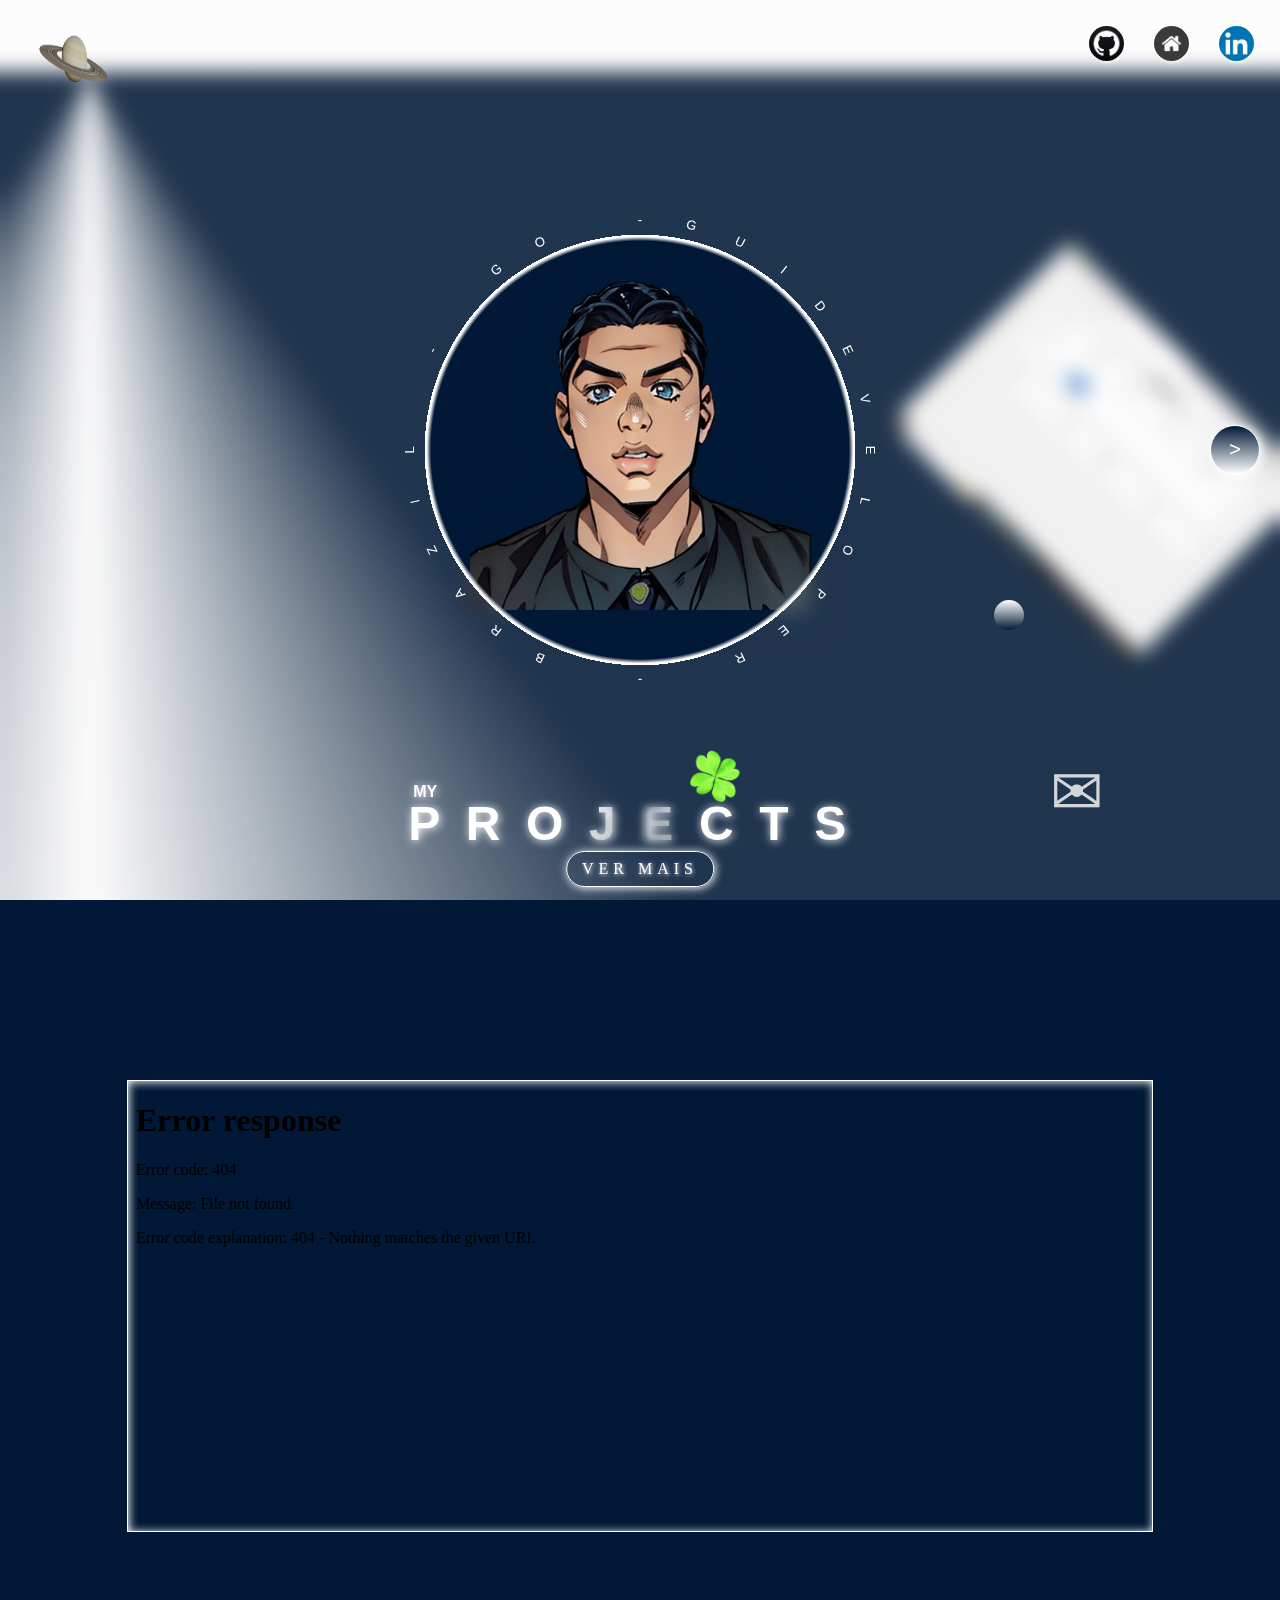
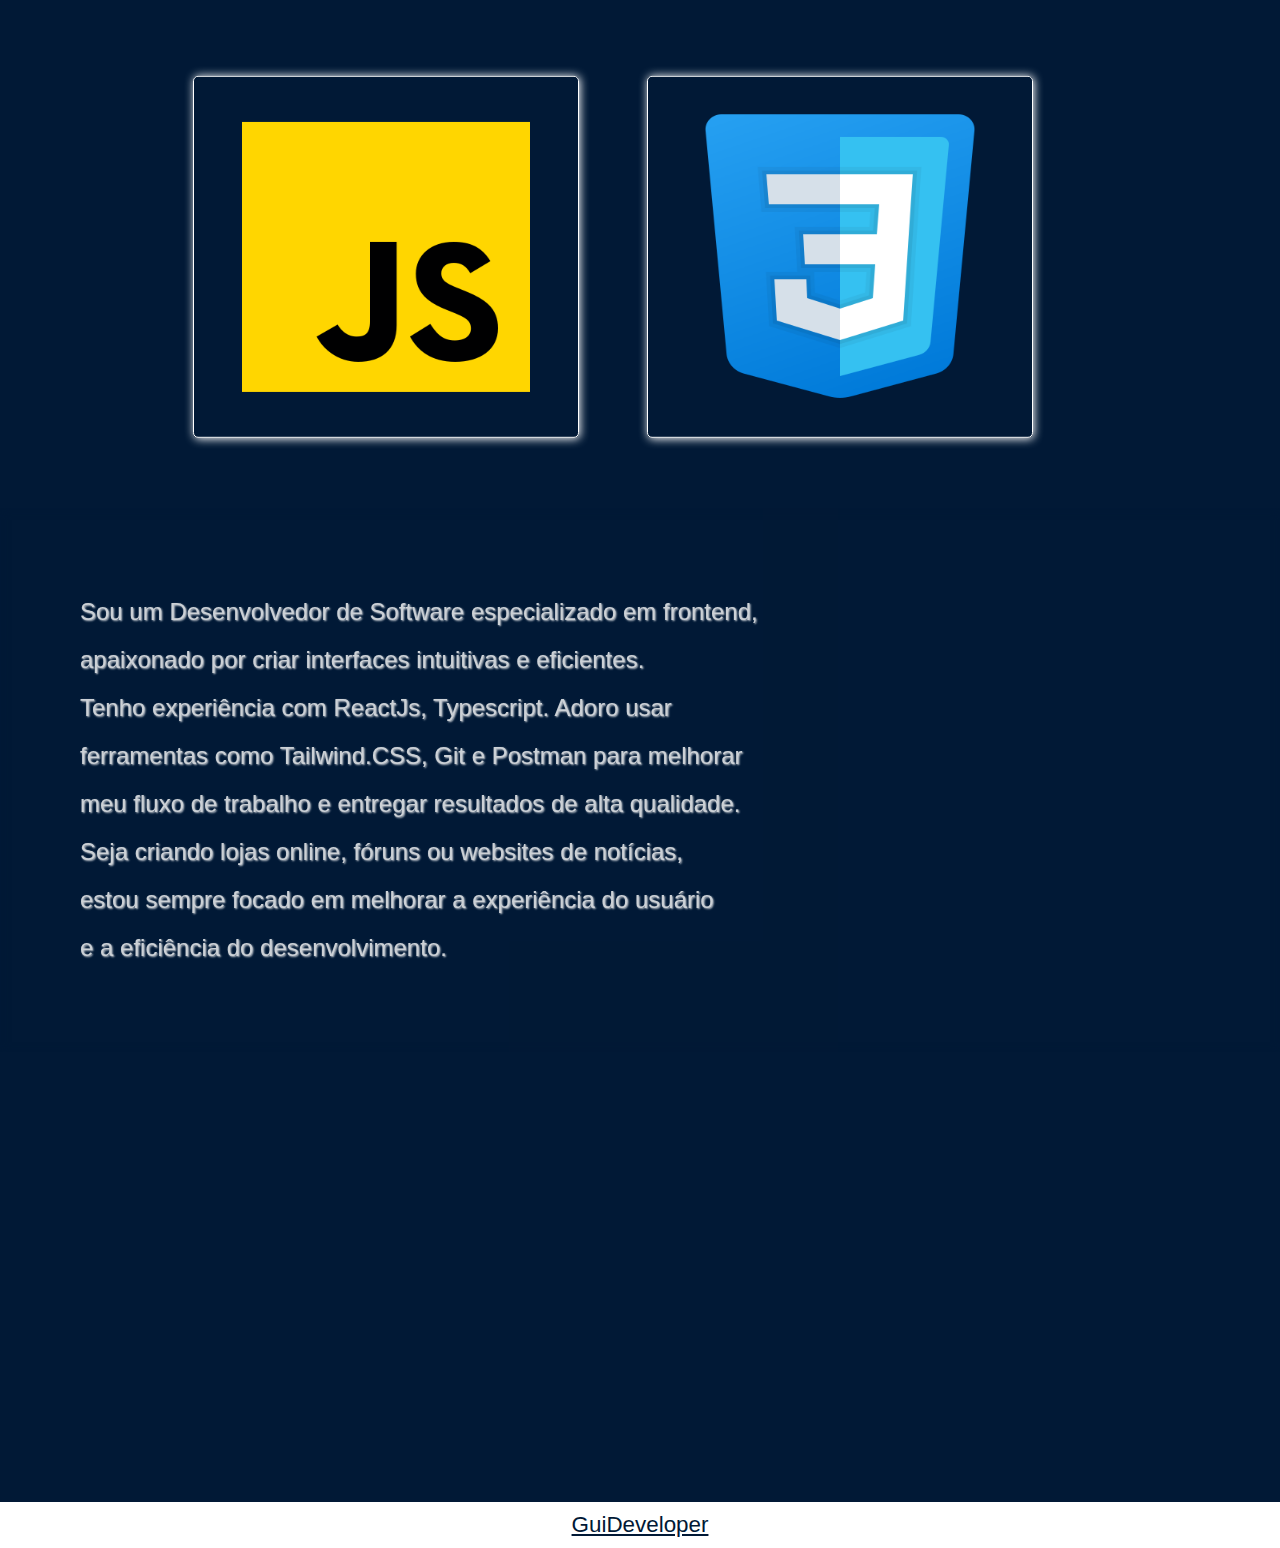
==== commit 282875e2: "about" ====
--- a/index.html
+++ b/index.html
@@ -1,109 +1,117 @@
-    <!DOCTYPE html>
-    <html lang="en">
-    <head>
-        <meta charset="UTF-8">
-        <meta name="viewport" content="width=device-width, initial-scale=1.0">
-        <title>GuiDeveloper-GitHub</title>
-        <link rel="shortcut icon" href="img/world.ico" type="image/x-icon">
-        <link rel="stylesheet" href="style.css">
-        <link rel="stylesheet" href="midia/stylle.css">
-        <link rel="stylesheet" href="/main/main.css">
-        <link rel="stylesheet" href="/table/table.css">
-        <link rel="stylesheet" href="/table/table.html">
-    </head>
-    <body>
-        <header>
-            <article id="saturn">
-                <a href="https://github.com/Guilhermefariah">
-                    <img src="img/saturn.png" alt="saturn">
-                </a>
-            </article>       
-            <nav>
-                <a href="https://github.com/Guilhermefariah"><img src="img/logo-github.jpg" alt="logo-github"></a>
-                <a href="/Guilherme Cruz de Faria.pdf" ><img src="img/logo-home.jpg" alt="logo-home"></a>
-                <a href="https://www.linkedin.com/in/-guilherme-faria/" ><img src="img/logo-linkedin.jpg" alt="logo-linkedin"></a>
-            </nav>
-        </header>
-        <main>
-            <article class="runSlider">
-                <article class="list">
-                    <article class="item" >
-                        <a href=""><img src="img/1.png"></a>
-                    </article>
-                    <article class="item">
-                        <a href=""><img src="img/4.jpg"></a>
-                    </article>
-                    <article class="item">
-                        <a href=""><img src="img/3.jpg"></a>
-                    </article>
-                    <article class="item">
-                        <a href=""><img src="img/2.jpg"></a>
-                    </article>   
-                </article>             
-                <audio preload="metadata" controls="controls" autoplay loop>
-                    <source src="img/Woodpecker Eating Distant.mp3" type="audio/mp3">
-                </audio>
-                <article class="circle">
-                    GuiDeveloper - Brazil - GO -
+<!DOCTYPE html>
+<html lang="en">
+
+<head>
+    <meta charset="UTF-8">
+    <meta name="viewport" content="width=device-width, initial-scale=1.0">
+    <title>GuiDeveloper-GitHub</title>
+    <link rel="shortcut icon" href="img/world.ico" type="image/x-icon">
+    <link rel="stylesheet" href="style.css">
+    <link rel="stylesheet" href="midia/stylle.css">
+    <link rel="stylesheet" href="/main/main.css">
+    <link rel="stylesheet" href="/table/table.css">
+    <link rel="stylesheet" href="/table/table.html">
+</head>
+
+<body>
+    <header>
+        <article id="saturn">
+            <a href="https://github.com/Guilhermefariah">
+                <img src="img/saturn.png" alt="saturn">
+            </a>
+        </article>
+        <nav>
+            <a href="https://github.com/Guilhermefariah"><img src="img/logo-github.jpg" alt="logo-github"></a>
+            <a href="#"><img src="img/logo-home.jpg" alt="logo-home"></a>
+            <a href="https://www.linkedin.com/in/-guilherme-faria/"><img src="img/logo-linkedin.jpg"
+                    alt="logo-linkedin"></a>
+        </nav>
+    </header>
+    <main>
+        <article class="runSlider">
+            <article class="list">
+                <article class="item">
+                    <a href=""><img src="img/1.png"></a>
                 </article>
-                <article class="box">
-                    <div class="bg"></div>
-                    <div class="bird"></div>
+                <article class="item">
+                    <a href=""><img src="img/4.jpg"></a>
                 </article>
-                <article class="content">
-                    <article>My</article>
-                    <article>Projects</article>
-                    <a href="https://github.com/Guilhermefariah" rel="noopener noreferrer" target="_blank"><button>VER MAIS</button></a>
+                <article class="item">
+                    <a href=""><img src="img/3.jpg"></a>
                 </article>
-                <article class="arow">
-                    <button id="prev"><</button>
-                    <button id="next">></button>
+                <article class="item">
+                    <a href=""><img src="img/2.jpg"></a>
                 </article>
             </article>
-            
-            <iframe class="iframeTable" src="/table/table.html" name="table" frameborder="0"></iframe>
+            <audio preload="metadata" controls="controls" autoplay loop>
+                <source src="img/Woodpecker Eating Distant.mp3" type="audio/mp3">
+            </audio>
+            <article class="circle">
+                GuiDeveloper - Brazil - GO -
+            </article>
+            <article class="box">
+                <div class="bg"></div>
+                <div class="bird"></div>
+            </article>
+            <article class="content">
+                <article>My</article>
+                <article>Projects</article>
+                <a href="https://github.com/Guilhermefariah" rel="noopener noreferrer" target="_blank"><button>VER
+                        MAIS</button></a>
+            </article>
+            <article class="arow">
+                <button id="prev">
+                    << /button>
+                        <button id="next">></button>
+            </article>
+        </article>
 
-            <article class="sliderNew">
-                <img src="img/icons8-javascript-480.png" alt="icons8-javascript" class="image">
-                <article class="over">
-                    <article class="text">JavaScript</article>
-                </article>
+        <iframe class="iframeTable" src="/table/table.html" name="table" frameborder="0"></iframe>
+
+        <article class="sliderNew">
+            <img src="img/icons8-javascript-480.png" alt="icons8-javascript" class="image">
+            <article class="over">
+                <article class="text">JavaScript</article>
             </article>
-            <article class="sliderNew">
-                <img src="img/icons8-css3-480.png" alt="icons8-css3" class="image">
-                <article class="over">
-                    <article class="text">CSS</article>
-                </article>
-            </article>     
+        </article>
+        <article class="sliderNew">
+            <img src="img/icons8-css3-480.png" alt="icons8-css3" class="image">
+            <article class="over">
+                <article class="text">CSS</article>
+            </article>
+        </article>
 
-            <button class="chatButton" onclick="openForm()">
-                &#9993;
-            </button>
-            <article class="openForm">
-                <form action="#" class="frontOpen">
-                    <h1>Chat &#9835;</h1>
-                    <label for="msg"><b>&#10084;</b></label>
-                    <textarea  placeholder="Deixe sua menssagem..." 
-                    id="textMsg" name="msg" cols="30" rows="10"></textarea>
-                    <button type="submit" class="send" >Enviar</button>
-                    <button type="submit" class="cancel" onclick="closeForm()">Fechar</button>
-                </form>
-            </article>
-            <article class="newDoc">
-                <p>
-                    &nbsp; Olá, eu sou o Guilherme,</br>
-                    estudante de Análise e Desenvolvimento de Sistemas,</br>
-                    acredito que a comunicação é a chave para superar desafios.</br>
-                     &nbsp; A programação não apenas me desafia diariamente,</br>
-                    mas também impulsiona minha evolução constante,</br>
-                    tanto pessoal quanto profissional.</br>
-                </p>
-            </article>
-            <footer>
-                <p><a href="https://github.com/Guilhermefariah" target="_blank">GuiDeveloper</a></p>
-            </footer>
+        <button class="chatButton" onclick="openForm()">
+            &#9993;
+        </button>
+        <article class="openForm">
+            <form action="#" class="frontOpen">
+                <h1>Chat &#9835;</h1>
+                <label for="msg"><b>&#10084;</b></label>
+                <textarea placeholder="Deixe sua menssagem..." id="textMsg" name="msg" cols="30" rows="10"></textarea>
+                <button type="submit" class="send">Enviar</button>
+                <button type="submit" class="cancel" onclick="closeForm()">Fechar</button>
+            </form>
+        </article>
+
+        <article class="newDoc">
+            <p>
+                Sou um Desenvolvedor de Software especializado em frontend,<br>
+                apaixonado por criar interfaces intuitivas e eficientes.<br>
+                Tenho experiência com ReactJs, Typescript. Adoro usar<br>
+                ferramentas como Tailwind.CSS, Git e Postman para melhorar<br>
+                meu fluxo de trabalho e entregar resultados de alta qualidade.<br>
+                Seja criando lojas online, fóruns ou websites de notícias,<br>
+                estou sempre focado em melhorar a experiência do usuário<br>
+                e a eficiência do desenvolvimento.
+            </p>
+        </article>
+        <footer>
+            <p><a href="https://github.com/Guilhermefariah" target="_blank">GuiDeveloper</a></p>
+        </footer>
     </main>
-        <script src="main/main.js"></script>
-        <script src="app.js" ></script>
-    </body>
-    </html>+    <script src="main/main.js"></script>
+    <script src="app.js"></script>
+</body>
+
+</html>--- a/style.css
+++ b/style.css
@@ -7,7 +7,6 @@
 * {
     margin: 0;
     padding: 0;
-   /* box-sizing: border-box; */
 }
 body{
     font-family: Arial, Helvetica, sans-serif;
@@ -244,7 +243,6 @@
         background-image: url(img/6.png);
     }   
 }
-/* //circle */
 .circle{
     pointer-events: none;
     position: absolute;
